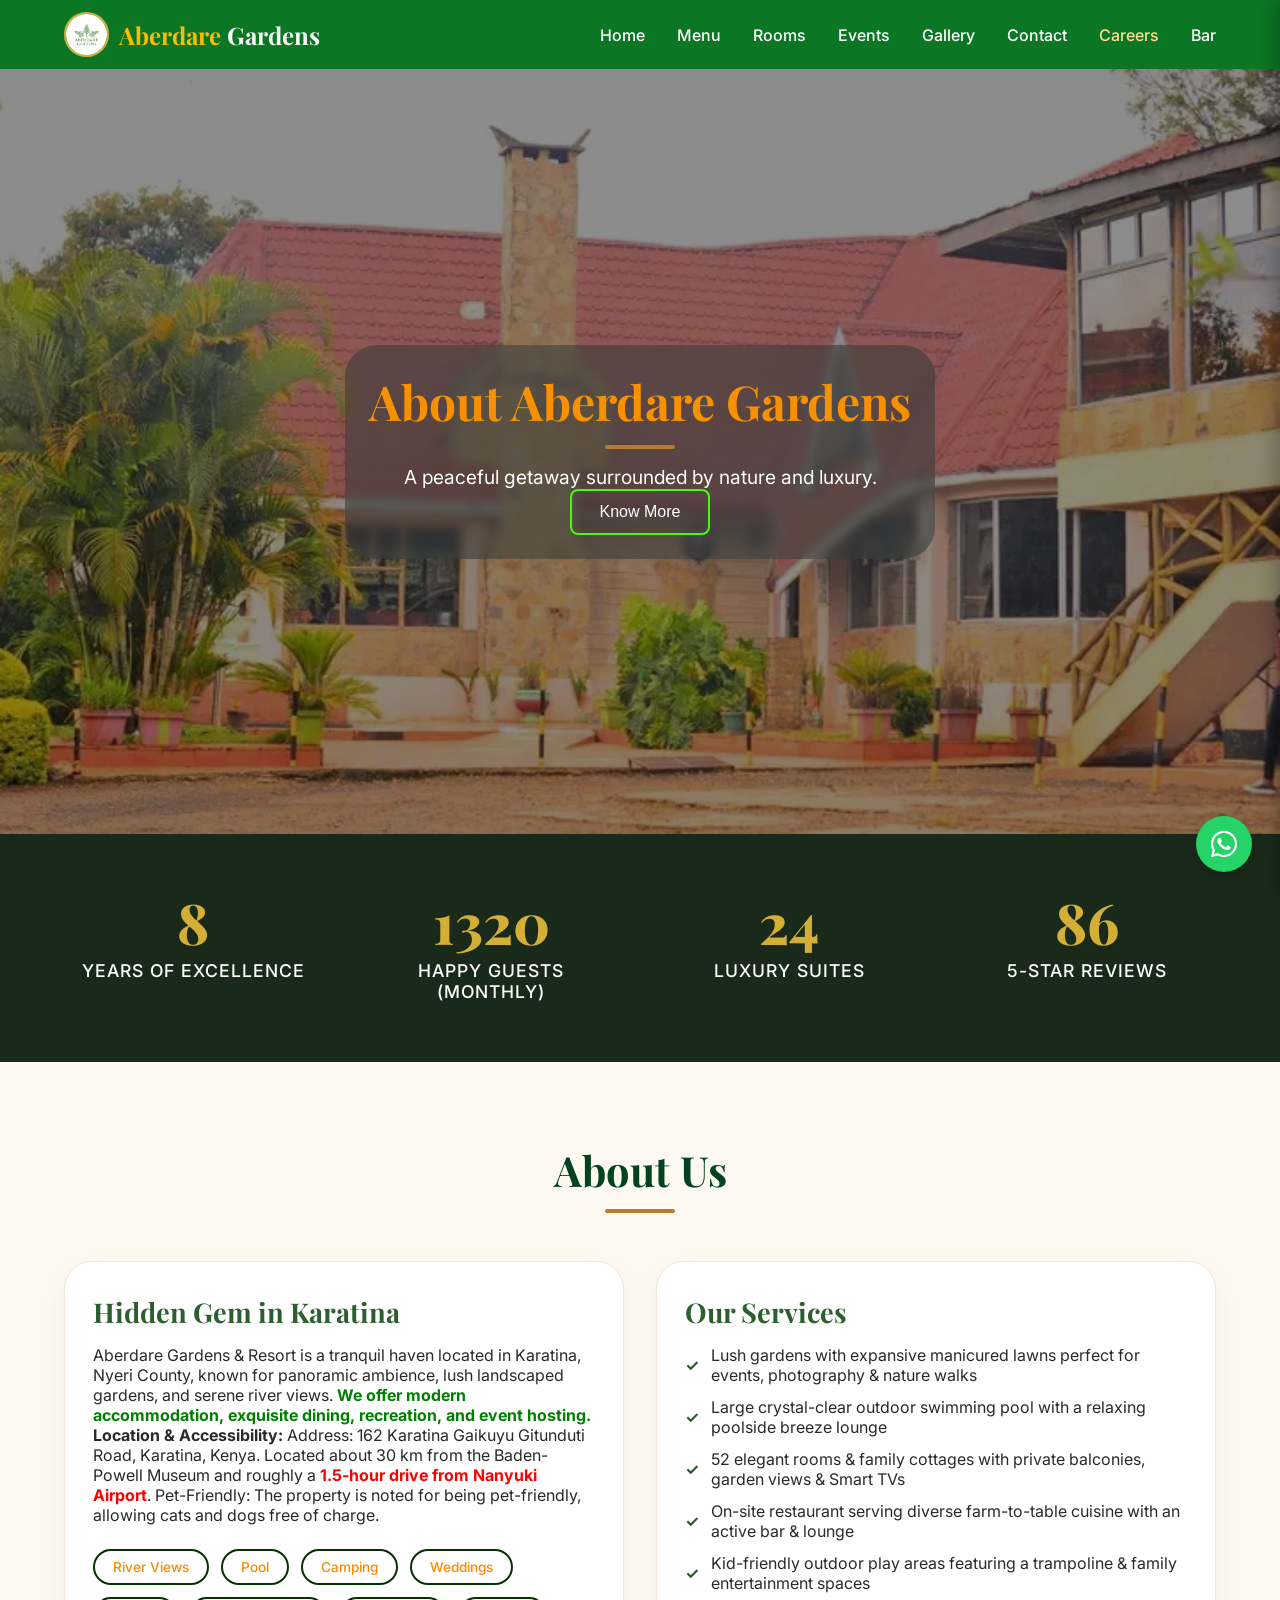
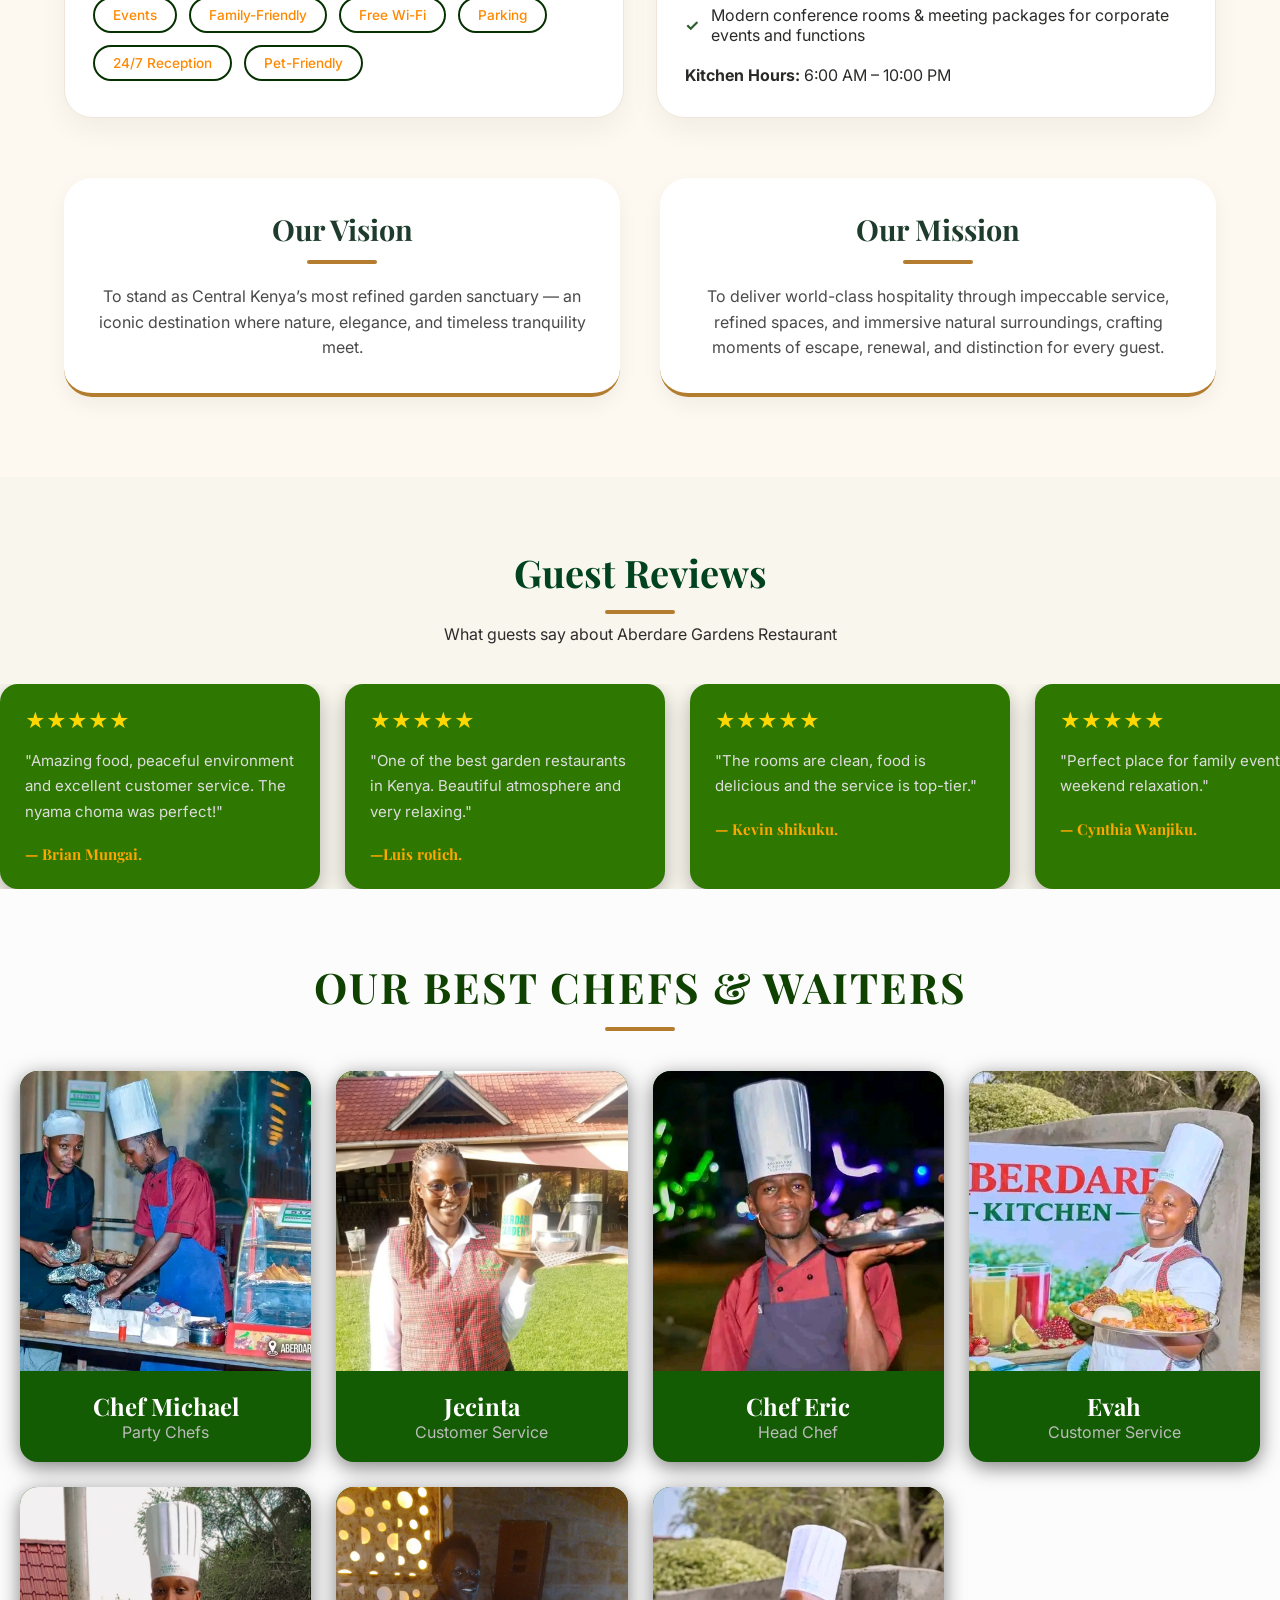
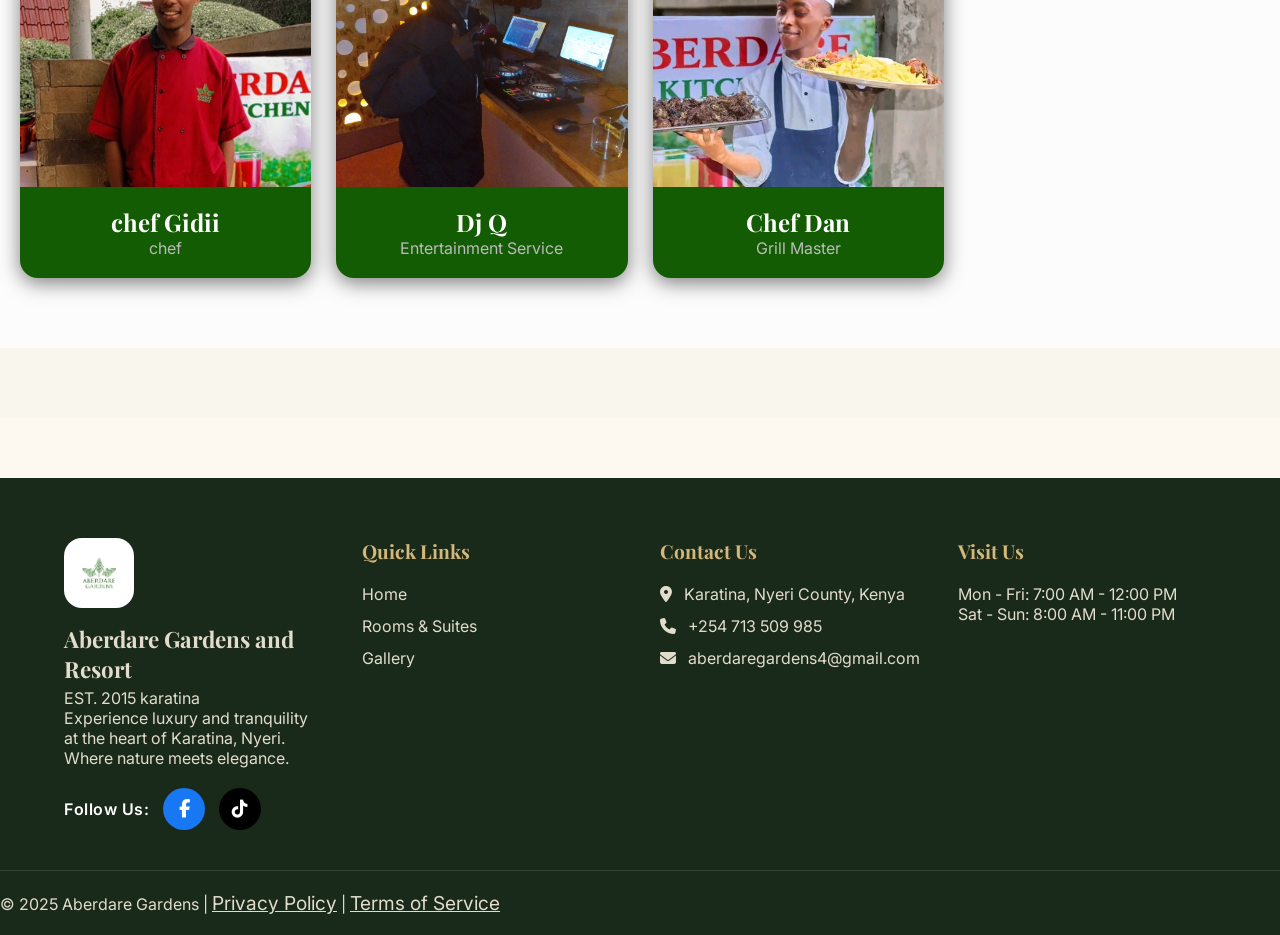
==== index.html @ 6f6e78e9 "first commit" ====
<!DOCTYPE html>
<html lang="en">
<head>
  <meta charset="UTF-8">
  <meta name="viewport" content="width=device-width, initial-scale=1.0, viewport-fit=cover, user-scalable=yes">
  <title>Aberdare Gardens & Resort | Luxury Stay & Dining in Karatina</title>
  <link rel="icon" type="image/png" href="logo1.png">
  <link rel="stylesheet" href="https://cdnjs.cloudflare.com/ajax/libs/font-awesome/6.5.0/css/all.min.css">
  <link href="https://fonts.googleapis.com/css2?family=Inter:opsz,wght@14..32,300;14..32,400;14..32,500;14..32,600;14..32,700;14..32,800&family=Playfair+Display:wght@400;500;600;700&display=swap" rel="stylesheet">
  <style>
    /* ---------- RESET & BASE ---------- */
    * {
      margin: 0;
      padding: 0;
      box-sizing: border-box;
    }

    body {
      font-family: 'Inter', sans-serif;
      background: #FEF9F0;
      color: #2A2A28;
      scroll-behavior: smooth;
    }

    h1, h2, h3, h4, .logo-text, .slide-text h2, .vm-box h2 {
      font-family: 'Playfair Display', serif;
    }

    .container {
      max-width: 1200px;
      margin: 0 auto;
      padding: 0 24px;
    }

    /* ---------- PRELOADER ---------- */
    #preloader {
      position: fixed;
      top: 0;
      left: 0;
      width: 100%;
      height: 100%;
      background: #f8f8f8;
      z-index: 9999;
      display: flex;
      align-items: center;
      justify-content: center;
      transition: opacity 0.5s ease;
    }
    .preloader-content {
      text-align: center;
    }
    .loader-ring {
      width: 80px;
      height: 80px;
      margin: 0 auto 20px;
      border: 3px solid #E2DCCD;
      border-top: 3px solid #B47C2E;
      border-radius: 50%;
      animation: spin 0.4s linear infinite;
      display: flex;
      align-items: center;
      justify-content: center;
    }
    .preloader-logo img {
      width: 55px;
    }
    @keyframes spin {
      0% { transform: rotate(0deg); }
      100% { transform: rotate(360deg); }
    }
    .preloader-content p {
      font-family: 'Playfair Display';
      font-size: 1.2rem;
      color: #2C5F2D;
      letter-spacing: 1px;
    }

    /* ---------- NAVBAR ---------- */
    .navbar {
      background: rgba(2, 113, 28, 0.96);
      backdrop-filter: blur(10px);
      box-shadow: 0 4px 20px rgba(0,0,0,0.03);
      position: sticky;
      top: 0;
      z-index: 1000;
      padding: 12px 0;
    }
    .nav-container {
      display: flex;
      justify-content: space-between;
      align-items: center;
    }
   .brand{
    display: flex;
    align-items: center;
    gap: 10px;
    text-decoration: none;
    cursor: pointer;
}
    .brand img {
         width: 45px;
            height: 45px;
            border-radius: 50%;
            object-fit: cover;
            border: 2px solid #D4AF37;
            background: #f3e5c0;
       
    }
    .logo-text {
      font-size: 1.5rem;
      font-weight: 700;
      color: #ffbb00;
    }
    .logo-text span {
      color: #f9f9f9;
    }
    .nav-links {
      display: flex;
      gap: 32px;
      list-style: none;
    }
    .nav-links a {
      text-decoration: none;
      font-weight: 500;
      color: #ffffff;
      transition: 0.2s;
    }
    .nav-links a:hover {
      color: #e78803;
    }
    .mobile-menu-btn {
      display: none;
      background: none;
      border: none;
      font-size: 28px;
      cursor: pointer;
      color: #f8fbf9;
    }

    /* Mobile Sidebar */
    .mobile-sidebar {
          position: fixed;
            top: 0;
            right: -280px;
            width: 280px;
            height: 100%;
            background: #02801b;
            box-shadow: -2px 0 20px rgba(0,0,0,0.3);
            z-index: 1100;
            padding: 2rem 1.5rem;
            transition: right 0.25s cubic-bezier(0.2, 0.9, 0.4, 1.1);
            display: flex;
            flex-direction: column;
            gap: 1.2rem;
        
    }
    .mobile-sidebar.open {
      right: 0;
    }
    .close-sidebar {
        align-self: flex-end;
            background: #c9302c;
            border: none;
            border-radius: 30px;
            height: 34px;
            width: 34px;
            font-size: 20px;
            cursor: pointer;
            color: white;
            display: flex;
            align-items: center;
            justify-content: center;
         }
          .mobile-sidebar a {
            color: white;
            text-decoration: none;
            font-size: 1.2rem;
            padding: 0.5rem 0;
            border-bottom: 1px solid rgba(255,255,255,0.2);
          }
    .sidebar-overlay {
      position: fixed;
      top: 0;
      left: 0;
      width: 100%;
      height: 100%;
      background: rgba(0,0,0,0.4);
      z-index: 1050;
      visibility: hidden;
      opacity: 0;
      transition: 0.2s;
    }
    .sidebar-overlay.active {
      visibility: visible;
      opacity: 1;
    }

    /* ---------- SLIDER SECTION ---------- */
    .about-slider {
      position: relative;
      height: 85vh;
      min-height: 500px;
      overflow: hidden;
    }
    .slide {
      position: absolute;
      top: 0;
      left: 0;
      width: 100%;
      height: 100%;
      background-size: cover;
      background-position: center;
      opacity: 0;
      transition: opacity 1s ease;
      display: flex;
      align-items: center;
      justify-content: center;
    }
    .slide.active {
      opacity: 1;
      z-index: 1;
    }
    .overlay {
      position: absolute;
      top: 0;
      left: 0;
      width: 100%;
      height: 100%;
      background: rgba(0,0,0,0.45);
    }
    .slide-text {
      position: relative;
      z-index: 2;
      text-align: center;
      color: white;
      max-width: 700px;
      padding: 24px;
      background: rgba(56, 61, 59, 0.55);
      backdrop-filter: blur(5px);
      border-radius: 32px;
    }
    .slide-text h2 {
      font-size: 3rem;
      margin-bottom: 16px;
      color: #f89101;
    }
    .slide-text p {
      font-size: 1.2rem;
    }

    /* ---------- STATS SECTION (NEW) ---------- */
    .stats-section {
      padding: 60px 0;
      background: #1A2A1A;
      color: white;
      text-align: center;
    }
    .stats-grid {
      display: flex;
      justify-content: space-around;
      flex-wrap: wrap;
      gap: 40px;
    }
    .stat-item {
      flex: 1;
      min-width: 150px;
    }
    .stat-number {
      font-size: 3.5rem;
      font-weight: 800;
      font-family: 'Playfair Display', serif;
      color: #D4AF37;
      line-height: 1;
    }
    .stat-label {
      font-size: 1.1rem;
      text-transform: uppercase;
      letter-spacing: 1px;
      margin-top: 10px;
      font-weight: 500;
    }

    /* ---------- ABOUT SECTION ---------- */
    #about {
      padding: 80px 0 40px;
    }
    h2 {
      font-size: 2.6rem;
      text-align: center;
      color: #00431e;
      margin-bottom: 48px;
      position: relative;
    }
    h2:after {
      content: '';
      display: block;
      width: 70px;
      height: 4px;
      background: #B47C2E;
      margin: 12px auto 0;
      border-radius: 4px;
    }
    .about-grid {
      display: grid;
      grid-template-columns: repeat(auto-fit, minmax(320px, 1fr));
      gap: 32px;
    }
    .info-card {
      background: white;
      border-radius: 28px;
      padding: 32px 28px;
      box-shadow: 0 12px 28px rgba(0,0,0,0.05);
      transition: transform 0.25s;
      border: 1px solid #F0E5D8;
    }
    .info-card:hover {
      transform: translateY(-5px);
    }
    .info-card h3 {
      font-size: 1.7rem;
      color: #2C5F2D;
    }
    .services-list {
      display: flex;
      flex-wrap: wrap;
      gap: 12px;
      margin-top: 24px;
    }
    .service-tag {
    background: transparent;
    padding: 8px 18px;
    border-radius: 40px;
    font-size: 0.85rem;
    font-weight: 500;
    color: #ff8800;
    border: 2px solid #063202;
    backdrop-filter: blur(4px);
    transition: 0.3s ease;
    cursor: pointer;
}
.service-tag:hover {
    background: #fff;
    color: #000;
    transform: scale(1.05);
}
    .info-card ul li {
      margin-bottom: 12px;
      display: flex;
      align-items: center;
      gap: 12px;
    }
    .info-card ul li:before {
      content: "✓";
      color: #2C5F2D;
      font-weight: bold;
    }

    /* Vision & Mission */
    .vision-mission {
      margin: 60px 0 40px;
    }
    .vision-mission .container {
      display: flex;
      flex-wrap: wrap;
      gap: 40px;
      justify-content: center;
    }
    .vm-box {
      flex: 1;
      min-width: 260px;
      background: #FFFFFF;
      border-radius: 28px;
      padding: 32px 28px;
      text-align: center;
      box-shadow: 0 8px 20px rgba(0,0,0,0.05);
      transition: 0.2s;
      border-bottom: 4px solid #B47C2E;
    }
    .vm-box h2 {
      font-size: 1.8rem;
      margin-bottom: 20px;
      color: #1E3C2C;
    }
    .vm-box p {
      line-height: 1.6;
      color: #4A4A4A;
    }

    /* WhatsApp Float */
    .whatsapp-float {
      position: fixed;
      bottom: 28px;
      right: 28px;
      background: #25D366;
      color: white;
      width: 56px;
      height: 56px;
      border-radius: 50%;
      display: flex;
      align-items: center;
      justify-content: center;
      font-size: 30px;
      cursor: pointer;
      box-shadow: 0 6px 14px rgba(0,0,0,0.2);
      z-index: 999;
      transition: 0.2s;
    }
    .whatsapp-float:hover {
      transform: scale(1.05);
      background: #20b85f;
    }
    .toast-msg {
      position: fixed;
      bottom: 100px;
      left: 50%;
      transform: translateX(-50%);
      background: #1E3C2C;
      color: white;
      padding: 12px 28px;
      border-radius: 60px;
      font-weight: 500;
      opacity: 0;
      transition: 0.2s;
      z-index: 2100;
      pointer-events: none;
    }

    /* Footer */
    footer {
      background: #1A2A1A;
      color: #E2DCCD;
      margin-top: 60px;
    }
    .footer-area {
      padding: 60px 0 40px;
    }
    .footer-container {
      max-width: 1200px;
      margin: 0 auto;
      padding: 0 24px;
    }
    .footer-grid {
      display: grid;
      grid-template-columns: repeat(auto-fit, minmax(240px, 1fr));
      gap: 40px;
    }
    .footer-logo img {
      width: 70px;
      background: white;
      border-radius: 18px;
      padding: 6px;
    }
    .footer-brand h3 {
      font-family: 'Playfair Display';
      font-size: 1.4rem;
      margin: 12px 0 4px;
    }
    .footer-tittle h4 {
      font-size: 1.2rem;
      margin-bottom: 20px;
      color: #D4B87A;
    }
    .footer-tittle ul {
      list-style: none;
    }
    .footer-tittle li {
      margin-bottom: 12px;
    }
    .footer-tittle a {
      color: #E2DCCD;
      text-decoration: none;
      transition: 0.2s;
    }
    .footer-tittle a:hover {
      color: #B47C2E;
    }
    .contact-info li {
      display: flex;
      gap: 12px;
      align-items: center;
    }
    .footer-bottom {
      border-top: 1px solid rgba(255,255,255,0.1);
      padding: 20px 0;
    }
    .footer-bottom-content {
      max-width: 1200px;
      margin: 0 auto;
      padding: 0 24px;
      display: flex;
      flex-wrap: wrap;
      justify-content: space-between;
      align-items: center;
      gap: 16px;
    }
    .footer-social {
      display: flex;
      gap: 20px;
      align-items: center;
    }
    .footer-social a {
      color: #E2DCCD;
      font-size: 1.2rem;
      transition: 0.2s;
    }
    .footer-social a:hover {
      color: #B47C2E;
    }

    /* scroll reveal */
    .scroll-reveal {
      opacity: 0;
      transform: translateY(30px);
      transition: 0.7s ease;
    }
    .scroll-reveal.revealed {
      opacity: 1;
      transform: translateY(0);
    }

    /* Parallax Effect (NEW) */
    .parallax-bg {
      background-attachment: fixed;
      background-position: center;
      background-repeat: no-repeat;
      background-size: cover;
    }

    @media (max-width: 850px) {
      .nav-links {
        display: none;
      }
      .mobile-menu-btn {
        display: block;
      }
      .slide-text h2 {
        font-size: 2rem;
      }
      h2 {
        font-size: 2rem;
      }
      .stat-number {
        font-size: 2.5rem;
      }
    }
    .transparent-btn{
    background: transparent;
    border: 2px solid rgb(64, 255, 0);
    color: white;
    padding: 12px 28px;
    border-radius: 8px;
    cursor: pointer;
    font-size: 16px;
    transition: 0.3s ease;
}

.transparent-btn:hover{
    background: rgb(200, 154, 105);
    color: black;
}
/* SOCIAL FOLLOW SECTION */
.social-follow{
    display:flex;
    align-items:center;
    gap:14px;
    margin-top:20px;
    flex-wrap:wrap;
}

.follow-text{
    font-size:16px;
    font-weight:600;
    color:#fff;
    letter-spacing:0.5px;
}

.social-icon{
    width:42px;
    height:42px;
    display:flex;
    align-items:center;
    justify-content:center;
    border-radius:50%;
    text-decoration:none;
    font-size:18px;
    transition:0.3s ease;
    color:#fff;
}

/* FACEBOOK */
.social-icon.facebook{
    background:#1877f2;
}

/* TIKTOK */
.social-icon.tiktok{
    background:#000;
}

/* HOVER EFFECT */
.social-icon:hover{
    transform:translateY(-4px) scale(1.08);
    box-shadow:0 8px 18px rgba(0,0,0,0.25);
}
/* =========================
   REVIEWS SECTION
========================= */

.reviews-section{
    width:100%;
    padding:70px 0;
    background:#f9f6ed;
    overflow:hidden;
}

.reviews-header{
    text-align:center;
    margin-bottom:40px;
    color:#fff;
}

.reviews-header h2{
    font-size:38px;
    margin-bottom:10px;
}

.reviews-header p{
    color:#2d2c2c;
    font-size:16px;
}

.reviews-marquee{
    width:100%;
    overflow:hidden;
    position:relative;
}

.reviews-track{
    display:flex;
    gap:25px;
    width:max-content;
    animation:scrollReviews 35s linear infinite;
}

.review-card{
    min-width:320px;
    max-width:320px;
    background:#2e7802;
    padding:25px;
    border-radius:18px;
    box-shadow:0 8px 20px rgba(0,0,0,0.3);
    color:#fff;
    transition:0.3s ease;
}

.review-card:hover{
    transform:translateY(-8px);
}

.stars{
    color:gold;
    font-size:20px;
    margin-bottom:15px;
}

.review-card p{
    font-size:15px;
    line-height:1.7;
    color:#ddd;
    margin-bottom:20px;
}

.review-card h4{
    font-size:15px;
    color:#ffa600;
}

/* AUTO SCROLL ANIMATION */
@keyframes scrollReviews{
    0%{
        transform:translateX(0);
    }

    100%{
        transform:translateX(-50%);
    }
}

/* MOBILE */
@media(max-width:768px){

    .review-card{
        min-width:260px;
        max-width:260px;
    }

    .reviews-header h2{
        font-size:28px;
    }

}
/* TEAM SECTION */
.team-section{
  padding:70px 20px;
  background:#fcfcfc;
  text-align:center;
  color:rgb(35, 117, 2);
}

.team-section h2{
  font-size:42px;
  margin-bottom:40px;
  color:#0f4200;
  text-transform:uppercase;
  letter-spacing:2px;
}

.team-container{
  display:grid;
  grid-template-columns:repeat(auto-fit, minmax(230px,1fr));
  gap:25px;
}

.team-card{
  background:#135c03;
  border-radius:18px;
  overflow:hidden;
  transition:0.4s ease;
  box-shadow:0 5px 20px rgba(0,0,0,0.5);
}

.team-card:hover{
  transform:translateY(-10px) scale(1.03);
}

.team-card img{
  width:100%;
  height:300px;
  object-fit:cover;
}

.team-card h3{
  margin-top:15px;
  font-size:24px;
  color:#fff;
}

.team-card p{
  color:#bbb;
  margin-bottom:20px;
  font-size:16px;
}
  </style>
</head>

<body>

<nav class="navbar">
  <div class="container nav-container">
    <a href="index.html" class="brand">
    <img src="logo1.png" alt="Aberdare Gardens Logo">
    <div class="logo-text">
        Aberdare <span>Gardens</span>
    </div>
</a>
    <ul class="nav-links">
      <li><a href="index.html">Home</a></li>
      <li><a href="menu.html">Menu</a></li>
      <li><a href="rooms.html">Rooms</a></li>
      <li><a href="events.html">Events</a></li>
      <li><a href="gallery.html">Gallery</a></li>
      <li><a href="contact.html">Contact</a></li>
                  <li><a href="careers.html" style="color:#ffdd99;">Careers</a></li>

      <li><a href="bar.html">Bar</a></li>
    </ul>
    <button class="mobile-menu-btn" id="mobileMenuBtn">☰</button>
  </div>
</nav>

<div class="mobile-sidebar" id="mobileSidebar">
  <button class="close-sidebar" id="closeSidebarBtn">✕</button>
  <div class="brand">
    <img src="logo1.png" alt="Logo">
    <div class="logo-text">Aberdare <span>Gardens</span></div>
  </div>
  <a href="index.html">Home</a><a href="menu.html">Menu</a><a href="rooms.html">Rooms</a><a href="events.html">Events</a>
    <a href="gallery.html">Gallery</a><a href="contact.html">Contact</a><a href="careers.html">Careers</a><a href="bar.html">Bar</a>
   
  <div class="footer-social">
    <a href="https://www.facebook.com/karatinagardens"><i class="fab fa-facebook-f"></i></a>
    <a href="https://www.tiktok.com/@aberdaregardens?_r=1&_t=ZS-961Q5aNZFJP"><i class="fab fa-tiktok"></i></a>
   
  </div>
</div>
<div class="sidebar-overlay" id="sidebarOverlay"></div>

<section class="about-slider">

  <div class="slide active" style="background-image: url('images/WhatsApp Image 2026-05-23 at 15.36.11.jpeg');">
    <div class="overlay"></div>

    <div class="slide-text">
      <h2>About Aberdare Gardens</h2>
      <p>A peaceful getaway surrounded by nature and luxury.</p>

      <a href="#about">
        <button class="transparent-btn">Know More</button>
      </a>
    </div>
  </div>

  <div class="slide" style="background-image: url('images/WhatsApp Image 2026-05-10 at 13.08.11 (1).jpeg');">
    <div class="overlay"></div>

    <div class="slide-text">
      <h2>Luxury Rooms</h2>
      <p>Comfortable suites designed for relaxation.</p>

      <a href="rooms.html">
        <button class="transparent-btn">Book Now</button>
      </a>
    </div>
  </div>

  <div class="slide" style="background-image: url('images/WhatsApp Image 2026-05-23 at 15.42.52.jpeg');">
    <div class="overlay"></div>

    <div class="slide-text">
      <h2>Events / Lessons</h2>
      <p>Host your special occasions in our elegant venues including swimming lessons.</p>

      <a href="events.html">
        <button class="transparent-btn">Learn More</button>
      </a>
    </div>
  </div>

</section>

<section class="stats-section">
  <div class="container">
    <div class="stats-grid">
      <div class="stat-item">
        <div class="stat-number" data-target="8">0</div>
        <div class="stat-label">Years of Excellence</div>
      </div>
      <div class="stat-item">
        <div class="stat-number" data-target="1500">0</div>
        <div class="stat-label">Happy Guests (Monthly)</div>
      </div>
      <div class="stat-item">
        <div class="stat-number" data-target="24">0</div>
        <div class="stat-label">Luxury Suites</div>
      </div>
      <div class="stat-item">
        <div class="stat-number" data-target="100">0</div>
        <div class="stat-label">5-Star Reviews</div>
      </div>
    </div>
  </div>
</section>

<section id="about">
  <div class="container">
    <h2>About Us</h2>
    <div class="about-grid">
      <div class="info-card scroll-reveal">
        <h3>Hidden Gem in Karatina</h3>
        <p style="margin-top: 15px;">Aberdare Gardens & Resort is a tranquil haven located in Karatina, Nyeri County, known for panoramic ambience, lush landscaped gardens, and serene river views. <strong style="color: green;">We offer modern accommodation, exquisite dining, recreation, and event hosting.</strong></p>
        <p><strong>Location & Accessibility:</strong> Address: 162 Karatina Gaikuyu Gitunduti Road, Karatina, Kenya. Located about 30 km from the Baden-Powell Museum and roughly a <strong style="color: red;">1.5-hour drive from Nanyuki Airport</strong>. Pet-Friendly: The property is noted for being pet-friendly, allowing cats and dogs free of charge.</p>
        <div class="services-list">
          <span class="service-tag">River Views</span>
          <span class="service-tag">Pool</span>
          <span class="service-tag">Camping</span>
          <span class="service-tag">Weddings</span>
          <span class="service-tag">Events</span>
          <span class="service-tag">Family-Friendly</span>
          <span class="service-tag">Free Wi-Fi</span>
          <span class="service-tag">Parking</span>
          <span class="service-tag">24/7 Reception</span>
          <span class="service-tag">Pet-Friendly</span>
        </div>
      </div>
      <div class="info-card scroll-reveal">
        <h3>Our Services</h3>
        <ul style="margin-top: 15px; list-style: none; padding-left: 0;">
          <li>Lush gardens with expansive manicured lawns perfect for events, photography & nature walks</li>

<li>Large crystal-clear outdoor swimming pool with a relaxing poolside breeze lounge</li>

<li>52 elegant rooms & family cottages with private balconies, garden views & Smart TVs</li>

<li>On-site restaurant serving diverse farm-to-table cuisine with an active bar & lounge</li>

<li>Kid-friendly outdoor play areas featuring a trampoline & family entertainment spaces</li>

<li>Modern conference rooms & meeting packages for corporate events and functions</li>
        </ul>
        <p style="margin-top: 20px;"><strong>Kitchen Hours:</strong> 6:00 AM – 10:00 PM</p>
      </div>
    </div>
  </div>
  <div class="vision-mission">
    <div class="container">
      <div class="vm-box scroll-reveal">
        <h2>Our Vision</h2>
        <p>To stand as Central Kenya’s most refined garden sanctuary — an iconic destination where nature, elegance, and timeless tranquility meet.</p>
      </div>
      <div class="vm-box scroll-reveal">
        <h2>Our Mission</h2>
        <p>
To deliver world-class hospitality through impeccable service, refined spaces, and immersive natural surroundings, crafting moments of escape, renewal, and distinction for every guest.</p>
      </div>
    </div>
  </div>
</section>



<section class="reviews-section">

    <div class="reviews-header">
        <h2>Guest Reviews</h2>
        <p>What guests say about Aberdare Gardens Restaurant</p>
    </div>

    <div class="reviews-marquee">

        <div class="reviews-track">

            <div class="review-card">
                <div class="stars">★★★★★</div>
                <p>
                    "Amazing food, peaceful environment and excellent customer service.
                    The nyama choma was perfect!"
                </p>
                <h4>— Brian Mungai.</h4>
            </div>

            <div class="review-card">
                <div class="stars">★★★★★</div>
                <p>
                    "One of the best garden restaurants in Kenya.
                    Beautiful atmosphere and very relaxing."
                </p>
                <h4>—Luis rotich.</h4>
            </div>

            <div class="review-card">
                <div class="stars">★★★★★</div>
                <p>
                    "The rooms are clean, food is delicious and the service is top-tier."
                </p>
                <h4>— Kevin shikuku.</h4>
            </div>

            <div class="review-card">
                <div class="stars">★★★★★</div>
                <p>
                    "Perfect place for family events and weekend relaxation."
                </p>
                <h4>— Cynthia Wanjiku.</h4>
            </div>

           
            <div class="review-card">
                <div class="stars">★★★★★</div>
                <p>
                    "Loved the cocktails and the outdoor sitting area. Highly recommend."
                </p>
                <h4>— James Thuku.</h4>
            </div>


            <div class="review-card">
                <div class="stars">★★★★★</div>
                <p>
                    "Amazing food, peaceful environment and excellent customer service."
                </p>
                <h4>— Brian Maina.</h4>
            </div>

            <div class="review-card">
                <div class="stars">★★★★★</div>
                <p>
                    "One of the best garden restaurants in Kenya."
                </p>
                <h4>— Dennis Mungai.</h4>
            </div>

        </div>

    </div>

<section class="team-section">
  <h2>Our Best Chefs & Waiters</h2>

  <div class="team-container">

    <div class="team-card">
      <img src="image/WhatsApp Image 2026-05-11 at 12.47.26.jpeg" alt="Chef">
      <h3>Chef Michael</h3>
      <p>Party Chefs</p>
    </div>
    <div class="team-card">
      <img src="images/WhatsApp Image 2026-05-23 at 16.00.46.jpeg" alt="Waiter">
      <h3>Jecinta</h3>
      <p>Customer Service</p>
    </div>

    <div class="team-card">
      <img src="image/WhatsApp Image 2026-05-11 at 12.47.27 (1).jpeg" alt="Chef">
      <h3>Chef Eric</h3>
      <p>Head Chef</p>
    </div>

    
    <div class="team-card">
      <img src="image/WhatsApp Image 2026-05-11 at 12.47.29 (1).jpeg" alt="Waiter">
      <h3>Evah</h3>
      <p>Customer Service</p>
    </div>
    
    <div class="team-card">
      <img src="ex/WhatsApp Image 2026-05-23 at 16.13.24.jpeg" alt="Waiter">
      <h3>chef Gidii</h3>
      <p>chef</p>
    </div>
    
    <div class="team-card">
      <img src="ex/WhatsApp Image 2026-05-23 at 16.14.45.jpeg" alt="Waiter">
      <h3>Dj Q</h3>
      <p>Entertainment Service</p>
    </div>

    <div class="team-card">
      <img src="image/WhatsApp Image 2026-05-11 at 12.47.29.jpeg" alt="Chef">
      <h3>Chef Dan</h3>
      <p>Grill Master</p>
    </div>
  </div>
</section> 

</section>
<div class="whatsapp-float" id="whatsappFloatBtn">
  <i class="fab fa-whatsapp"></i>
</div>
<div id="toastMsg" class="toast-msg">✓ Action completed</div>

<footer>
  <div class="footer-area">
    <div class="footer-container">
      <div class="footer-grid">
        <div class="single-footer-caption">
          <div class="footer-logo">
            <img src="logo1.png" alt="Logo">
          </div>
          <div class="footer-brand">
            <h3>Aberdare Gardens and Resort</h3>
            <p>EST. 2015 karatina</p>
          </div>
          <p>Experience luxury and tranquility at the heart of Karatina, Nyeri. Where nature meets elegance.</p>
        </div>
        <div class="footer-tittle">
          <h4>Quick Links</h4>
          <ul>
            <li><a href="index.html">Home</a></li>
            <li><a href="rooms.html">Rooms & Suites</a></li>
            <li><a href="gallery.html">Gallery</a></li>
          </ul>
        </div>
        <div class="footer-tittle">
          <h4>Contact Us</h4>
          <ul class="contact-info">
            <li><i class="fas fa-map-marker-alt"></i> <span>Karatina, Nyeri County, Kenya</span></li>
            <li><i class="fas fa-phone"></i> <span>+254 713 509 985</span></li>
            <li><i class="fas fa-envelope"></i> <span>aberdaregardens4@gmail.com</span></li>
          </ul>
        </div>
        <div class="footer-tittle">
          <h4>Visit Us</h4>
          <div class="opening-hours">
            <p><span class="day">Mon - Fri:</span> <span>7:00 AM - 12:00 PM</span></p>
            <p><span class="day">Sat - Sun:</span> <span>8:00 AM - 11:00 PM</span></p>
          </div>
        </div>
      </div>
<div class="social-follow">
    <span class="follow-text">Follow Us:</span>

    <a href="https://www.facebook.com/karatinagardens" target="_blank" class="social-icon facebook">
        <i class="fab fa-facebook-f"></i>
    </a>

    <a href="https://www.tiktok.com/@aberdaregardens?_r=1&_t=ZS-961Q5aNZFJP" target="_blank" class="social-icon tiktok">
        <i class="fab fa-tiktok"></i>
    </a>
</div>
    </div>
  </div>
  
  <div class="footer-bottom">
    <div class="footer-bottom-content"></div>
      <div class="footer-social">
       
     
      <div class="footer-copy-right">
        <p>&copy; 2025 Aberdare Gardens | <a href="#">Privacy Policy</a> | <a href="#">Terms of Service</a></p>
      </div>
    </div>
  </div>
</footer>

<script>
  // Helper functions
  function sendWhatsApp(url) { window.open(url, '_blank'); }
  function showToast(msg) { 
    const toast = document.getElementById("toastMsg"); 
    toast.innerText = msg; 
    toast.style.opacity = "1"; 
    setTimeout(() => toast.style.opacity = "0", 2800); 
  }

  // WhatsApp float
  document.getElementById("whatsappFloatBtn")?.addEventListener("click", () => {
    sendWhatsApp("https://wa.me/254713509985?text=Hello%20Aberdare%20Gardens%2C%20I'd%20like%20to%20inquire%20about%20accommodation%20or%20events.");
  });

  // Mobile sidebar
  const mobileSidebar = document.getElementById("mobileSidebar");
  const overlaySide = document.getElementById("sidebarOverlay");
  document.getElementById("mobileMenuBtn")?.addEventListener("click", () => {
    mobileSidebar.classList.add("open");
    overlaySide.classList.add("active");
  });
  document.getElementById("closeSidebarBtn")?.addEventListener("click", () => {
    mobileSidebar.classList.remove("open");
    overlaySide.classList.remove("active");
  });
  overlaySide?.addEventListener("click", () => {
    mobileSidebar.classList.remove("open");
    overlaySide.classList.remove("active");
  });

  // Slider auto
  let slides = document.querySelectorAll(".slide");
  let current = 0;
  function showNextSlide() {
    slides[current].classList.remove("active");
    current = (current + 1) % slides.length;
    slides[current].classList.add("active");
  }
  setInterval(showNextSlide, 4500);

  // Scroll reveal Intersection Observer
  const observer = new IntersectionObserver((entries) => {
    entries.forEach(entry => {
      if (entry.isIntersecting) {
        entry.target.classList.add('revealed');
        observer.unobserve(entry.target);
      }
    });
  }, { threshold: 0.1, rootMargin: '0px 0px -30px 0px' });
  document.querySelectorAll('.scroll-reveal').forEach(el => observer.observe(el));

 // Preloader - Faster Version
window.addEventListener("load", () => {
  const preloader = document.getElementById("preloader");

  preloader.style.transition = "opacity 0.2s ease";
  preloader.style.opacity = "0";

  setTimeout(() => {
    preloader.style.display = "none";
  }, 200);
});

// NEW: Counter Animation for Stats
function animateCounters() {
  const counters = document.querySelectorAll('.stat-number');
  counters.forEach(counter => {
    const updateCount = () => {
      const target = parseInt(counter.getAttribute('data-target'));
      const current = parseInt(counter.innerText);
      const increment = target / 50; // Adjust speed here
      if (current < target) {
        counter.innerText = Math.ceil(current + increment);
        setTimeout(updateCount, 20);
      } else {
        counter.innerText = target;
      }
    };
    updateCount();
  });
}

// Trigger counters when stats section is in view
const statsSection = document.querySelector('.stats-section');
const statsObserver = new IntersectionObserver((entries) => {
  entries.forEach(entry => {
    if (entry.isIntersecting) {
      animateCounters();
      statsObserver.unobserve(entry.target);
    }
  });
}, { threshold: 0.5 });
if (statsSection) statsObserver.observe(statsSection);
</script>

</body>
</html>
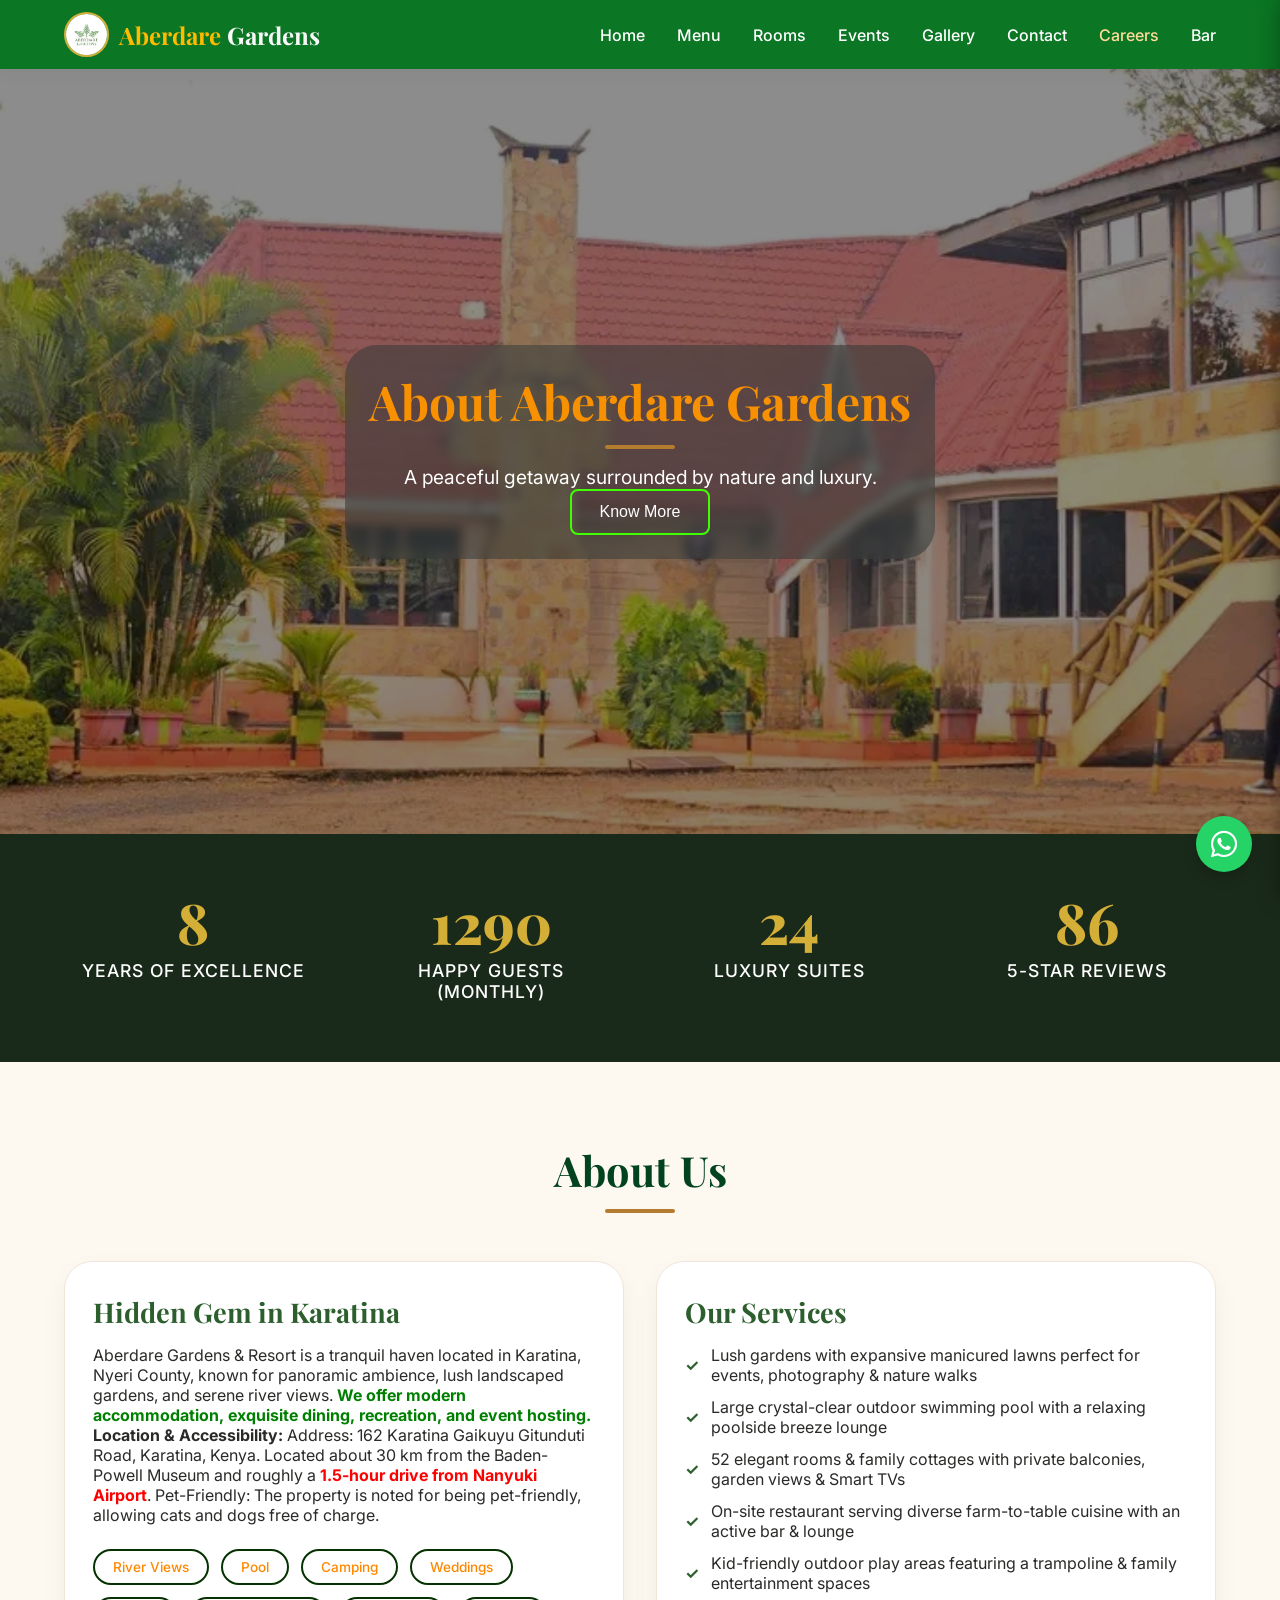
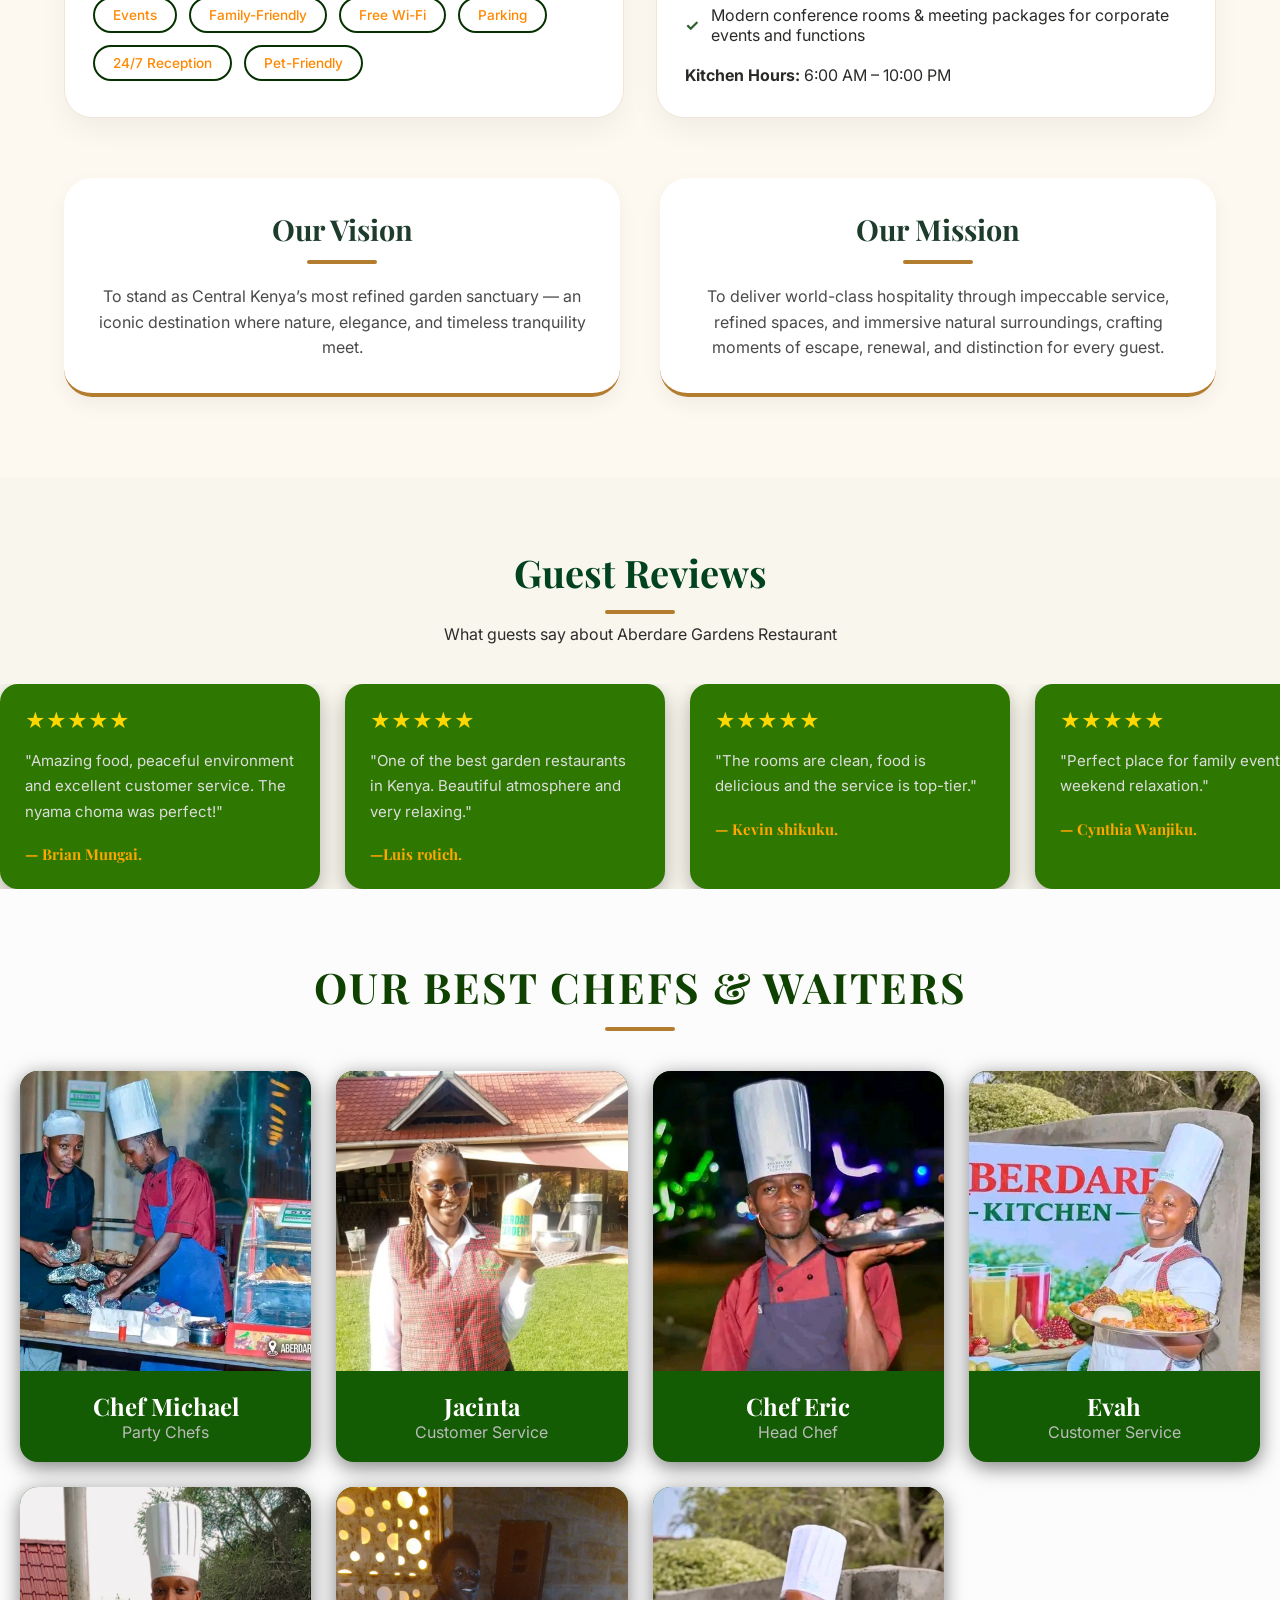
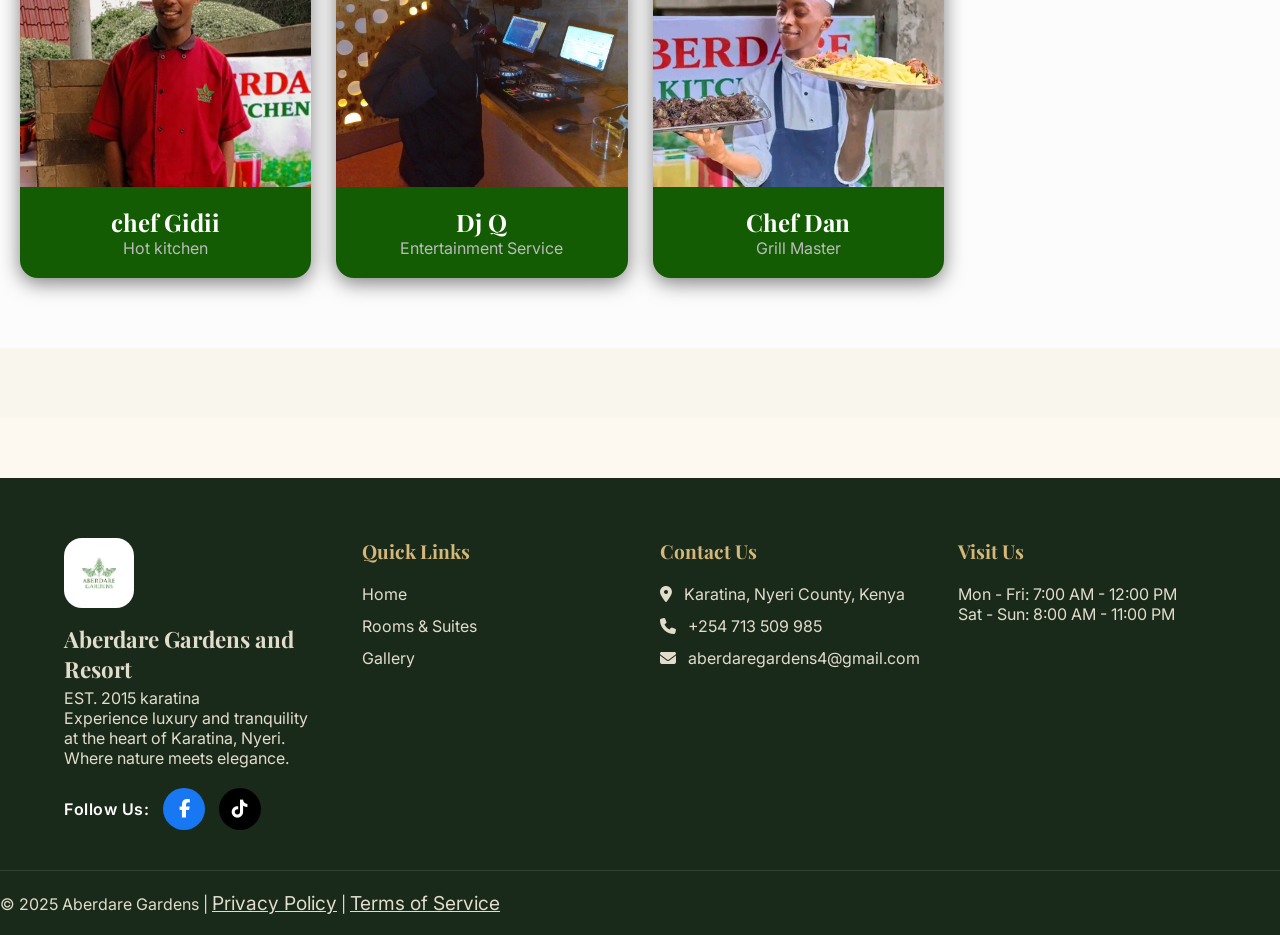
==== commit 84f609ac: "first commit" ====
--- a/index.html
+++ b/index.html
@@ -1005,7 +1005,7 @@
     </div>
     <div class="team-card">
       <img src="images/WhatsApp Image 2026-05-23 at 16.00.46.jpeg" alt="Waiter">
-      <h3>Jecinta</h3>
+      <h3>Jacinta</h3>
       <p>Customer Service</p>
     </div>
 
@@ -1025,7 +1025,7 @@
     <div class="team-card">
       <img src="ex/WhatsApp Image 2026-05-23 at 16.13.24.jpeg" alt="Waiter">
       <h3>chef Gidii</h3>
-      <p>chef</p>
+      <p>Hot kitchen</p>
     </div>
     
     <div class="team-card">
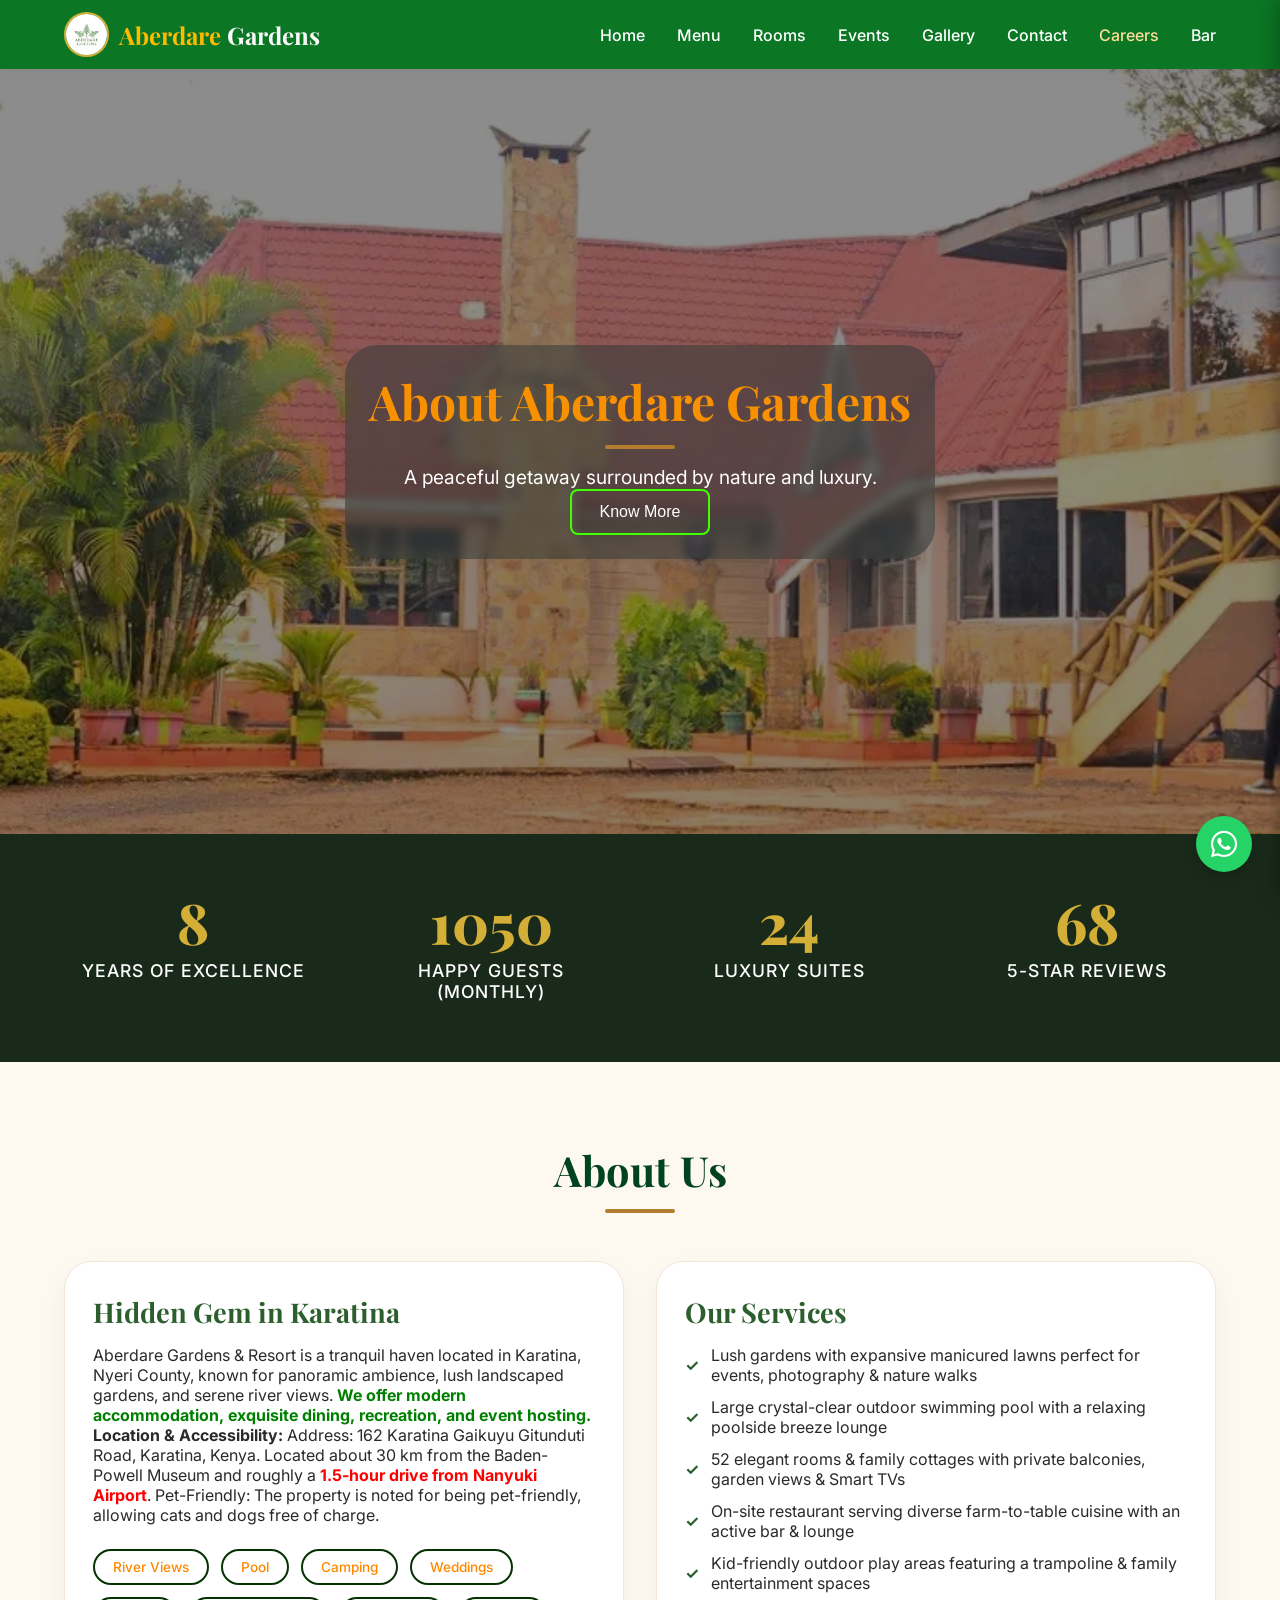
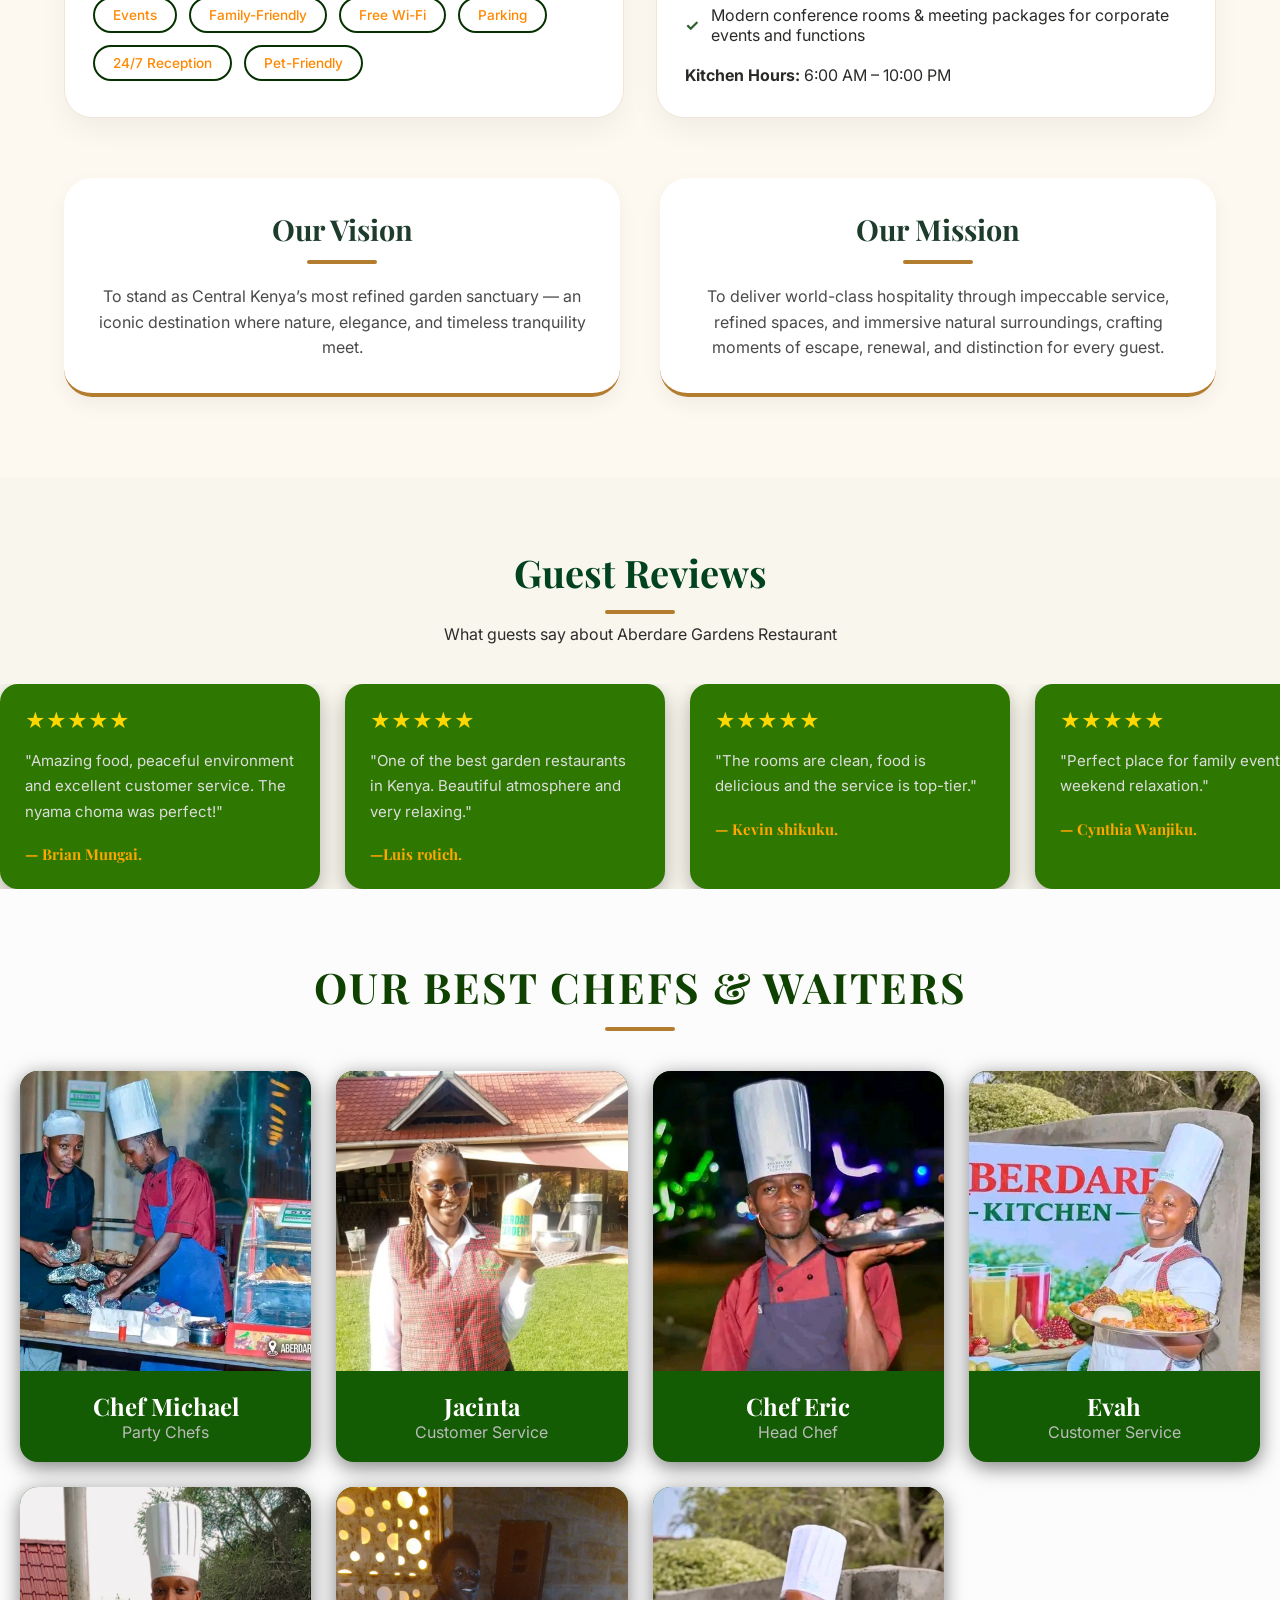
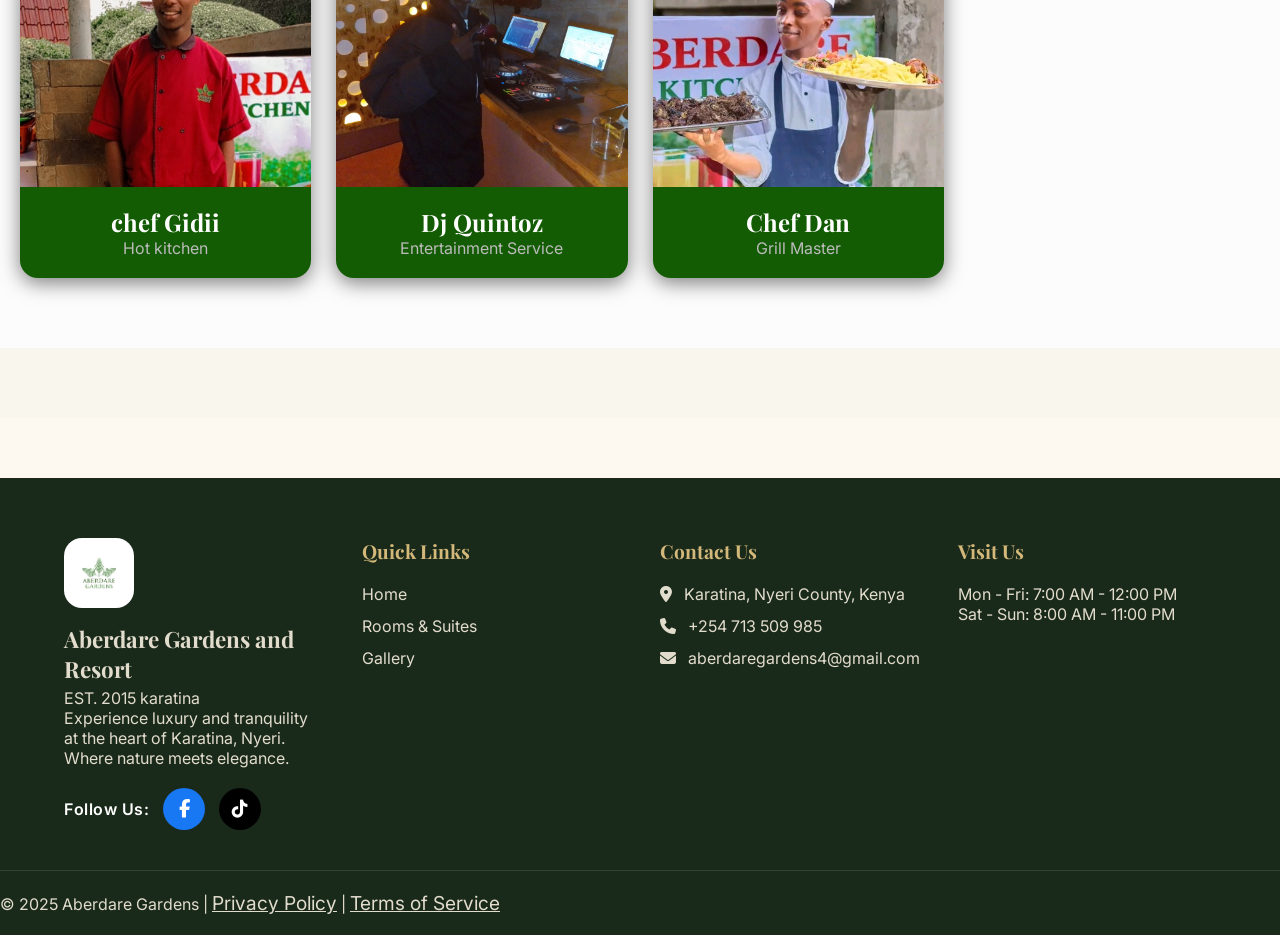
==== commit c830c023: "first commit" ====
--- a/index.html
+++ b/index.html
@@ -1030,7 +1030,7 @@
     
     <div class="team-card">
       <img src="ex/WhatsApp Image 2026-05-23 at 16.14.45.jpeg" alt="Waiter">
-      <h3>Dj Q</h3>
+      <h3>Dj Quintoz</h3>
       <p>Entertainment Service</p>
     </div>
 
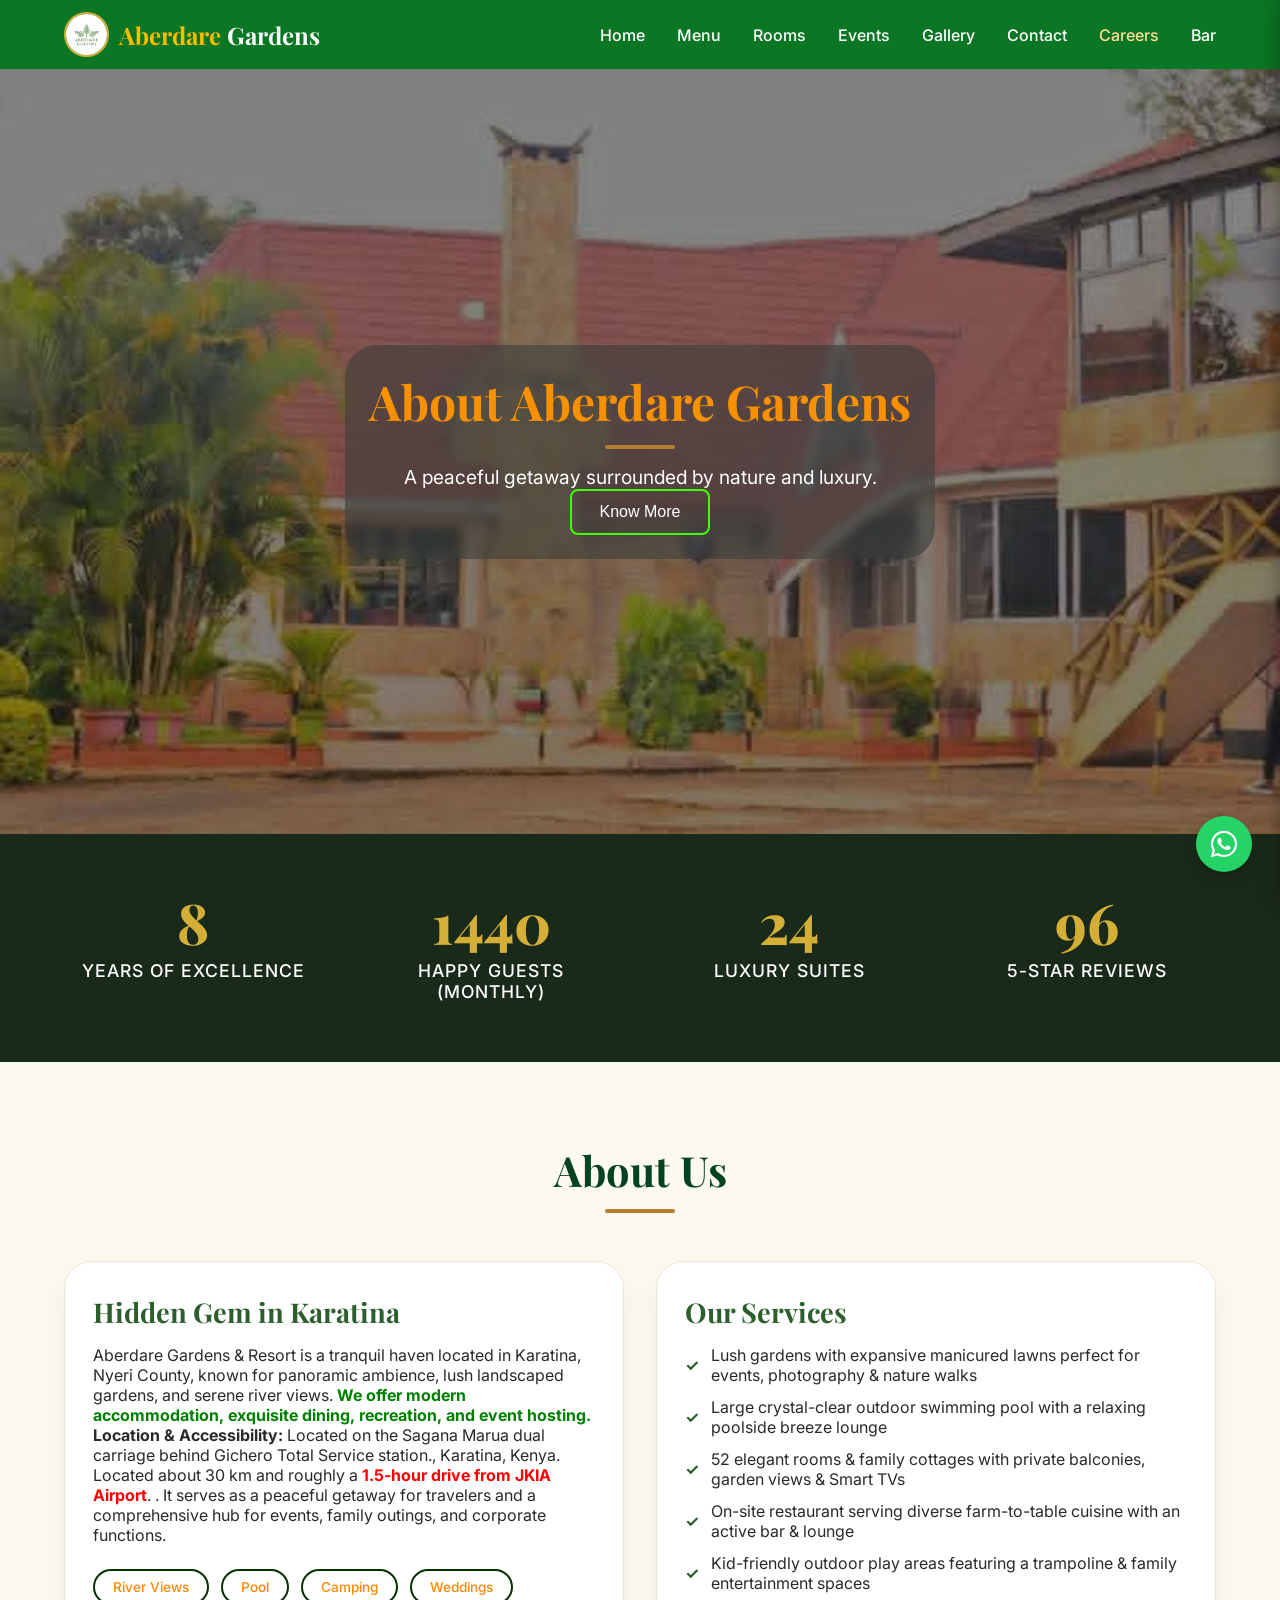
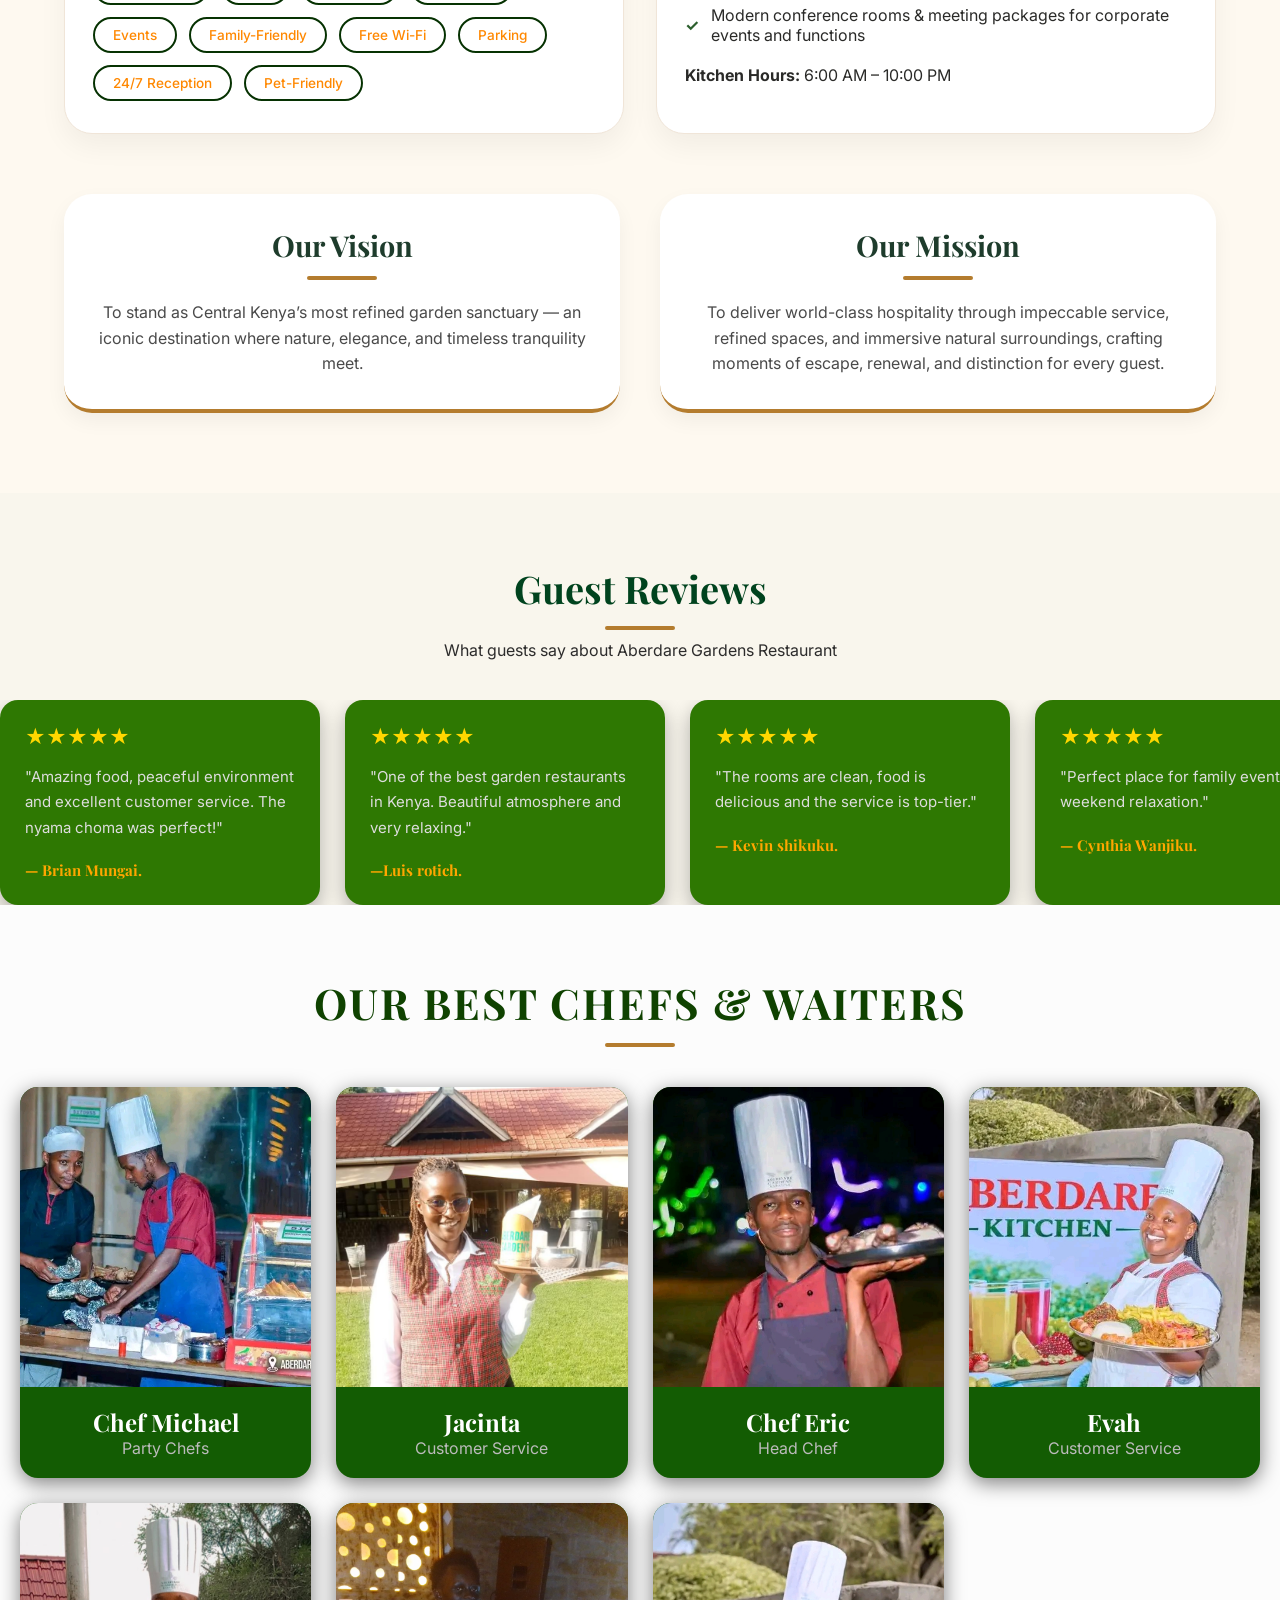
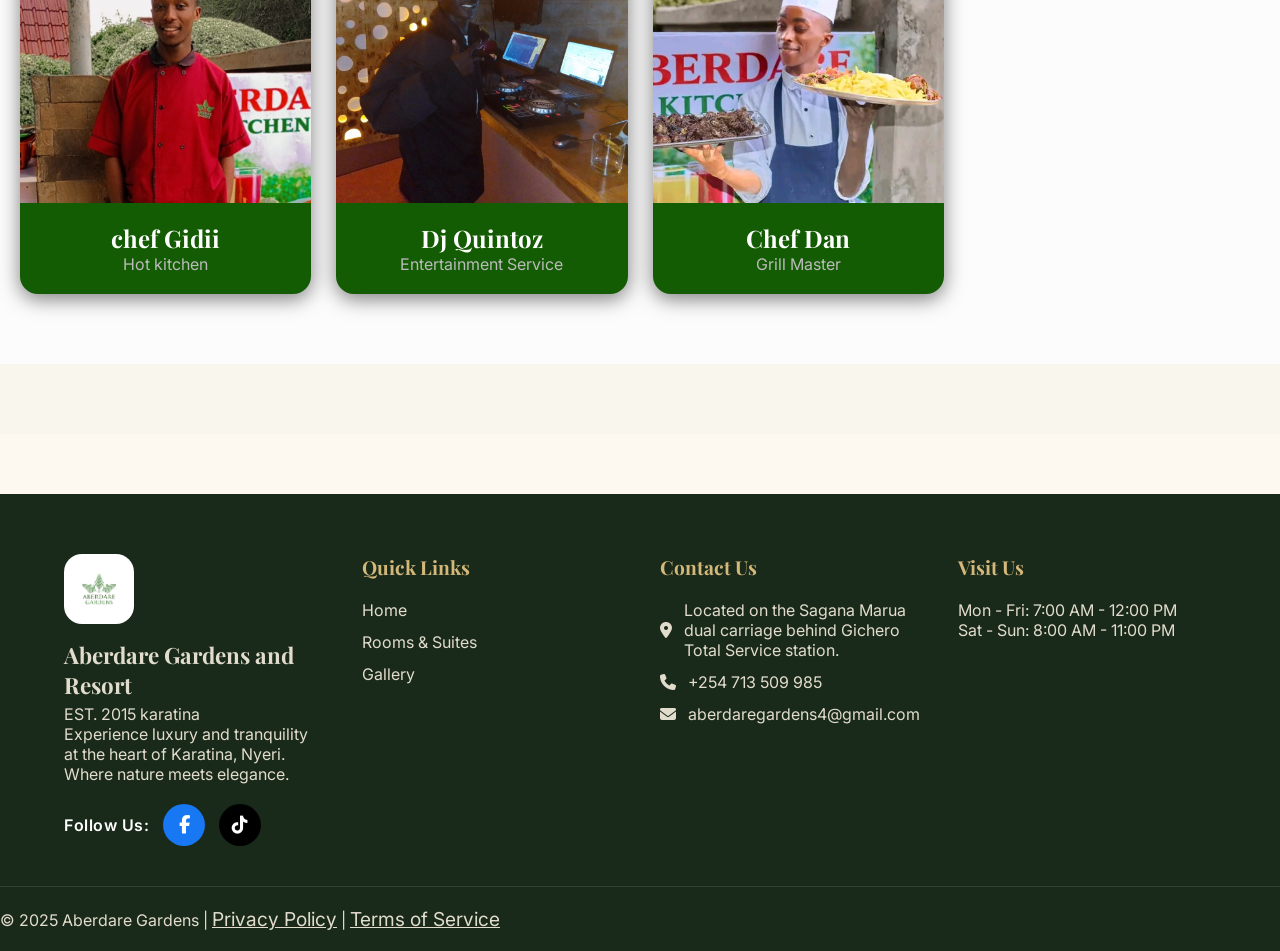
==== commit 41291a6b: "first commit" ====
--- a/index.html
+++ b/index.html
@@ -797,7 +797,7 @@
 
 <section class="about-slider">
 
-  <div class="slide active" style="background-image: url('images/WhatsApp Image 2026-05-23 at 15.36.11.jpeg');">
+  <div class="slide active" style="background-image: url('bar/d3f53fb9-d0e7-4450-9a7c-e2c3fd8a7e71.jpeg');">
     <div class="overlay"></div>
 
     <div class="slide-text">
@@ -868,7 +868,7 @@
       <div class="info-card scroll-reveal">
         <h3>Hidden Gem in Karatina</h3>
         <p style="margin-top: 15px;">Aberdare Gardens & Resort is a tranquil haven located in Karatina, Nyeri County, known for panoramic ambience, lush landscaped gardens, and serene river views. <strong style="color: green;">We offer modern accommodation, exquisite dining, recreation, and event hosting.</strong></p>
-        <p><strong>Location & Accessibility:</strong> Address: 162 Karatina Gaikuyu Gitunduti Road, Karatina, Kenya. Located about 30 km from the Baden-Powell Museum and roughly a <strong style="color: red;">1.5-hour drive from Nanyuki Airport</strong>. Pet-Friendly: The property is noted for being pet-friendly, allowing cats and dogs free of charge.</p>
+        <p><strong>Location & Accessibility:</strong>  Located on the Sagana Marua dual carriage behind Gichero Total Service station., Karatina, Kenya. Located about 30 km  and roughly a <strong style="color: red;">1.5-hour drive from JKIA Airport</strong>. . It serves as a peaceful getaway for travelers and a comprehensive hub for events, family outings, and corporate functions.</p>
         <div class="services-list">
           <span class="service-tag">River Views</span>
           <span class="service-tag">Pool</span>
@@ -1073,7 +1073,7 @@
         <div class="footer-tittle">
           <h4>Contact Us</h4>
           <ul class="contact-info">
-            <li><i class="fas fa-map-marker-alt"></i> <span>Karatina, Nyeri County, Kenya</span></li>
+            <li><i class="fas fa-map-marker-alt"></i> <span>Located on the Sagana Marua dual carriage behind Gichero Total Service station.</span></li>
             <li><i class="fas fa-phone"></i> <span>+254 713 509 985</span></li>
             <li><i class="fas fa-envelope"></i> <span>aberdaregardens4@gmail.com</span></li>
           </ul>
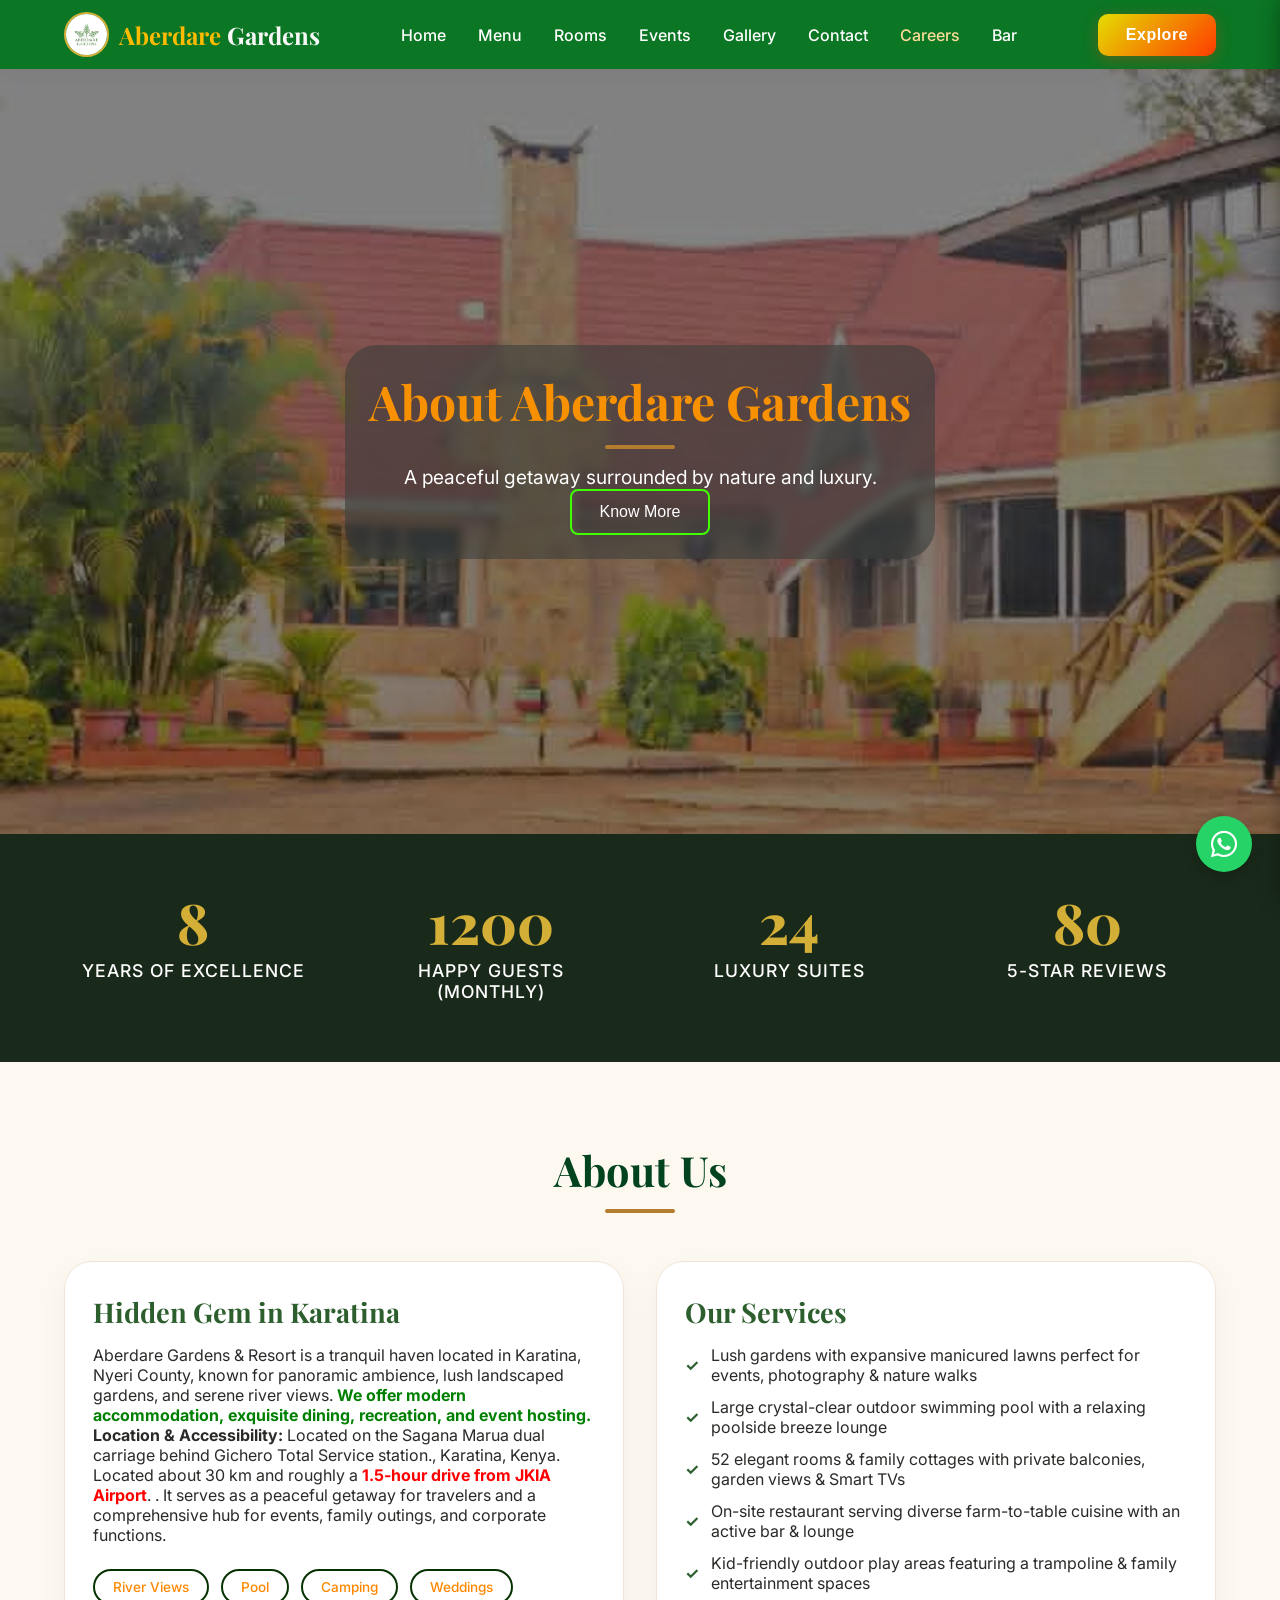
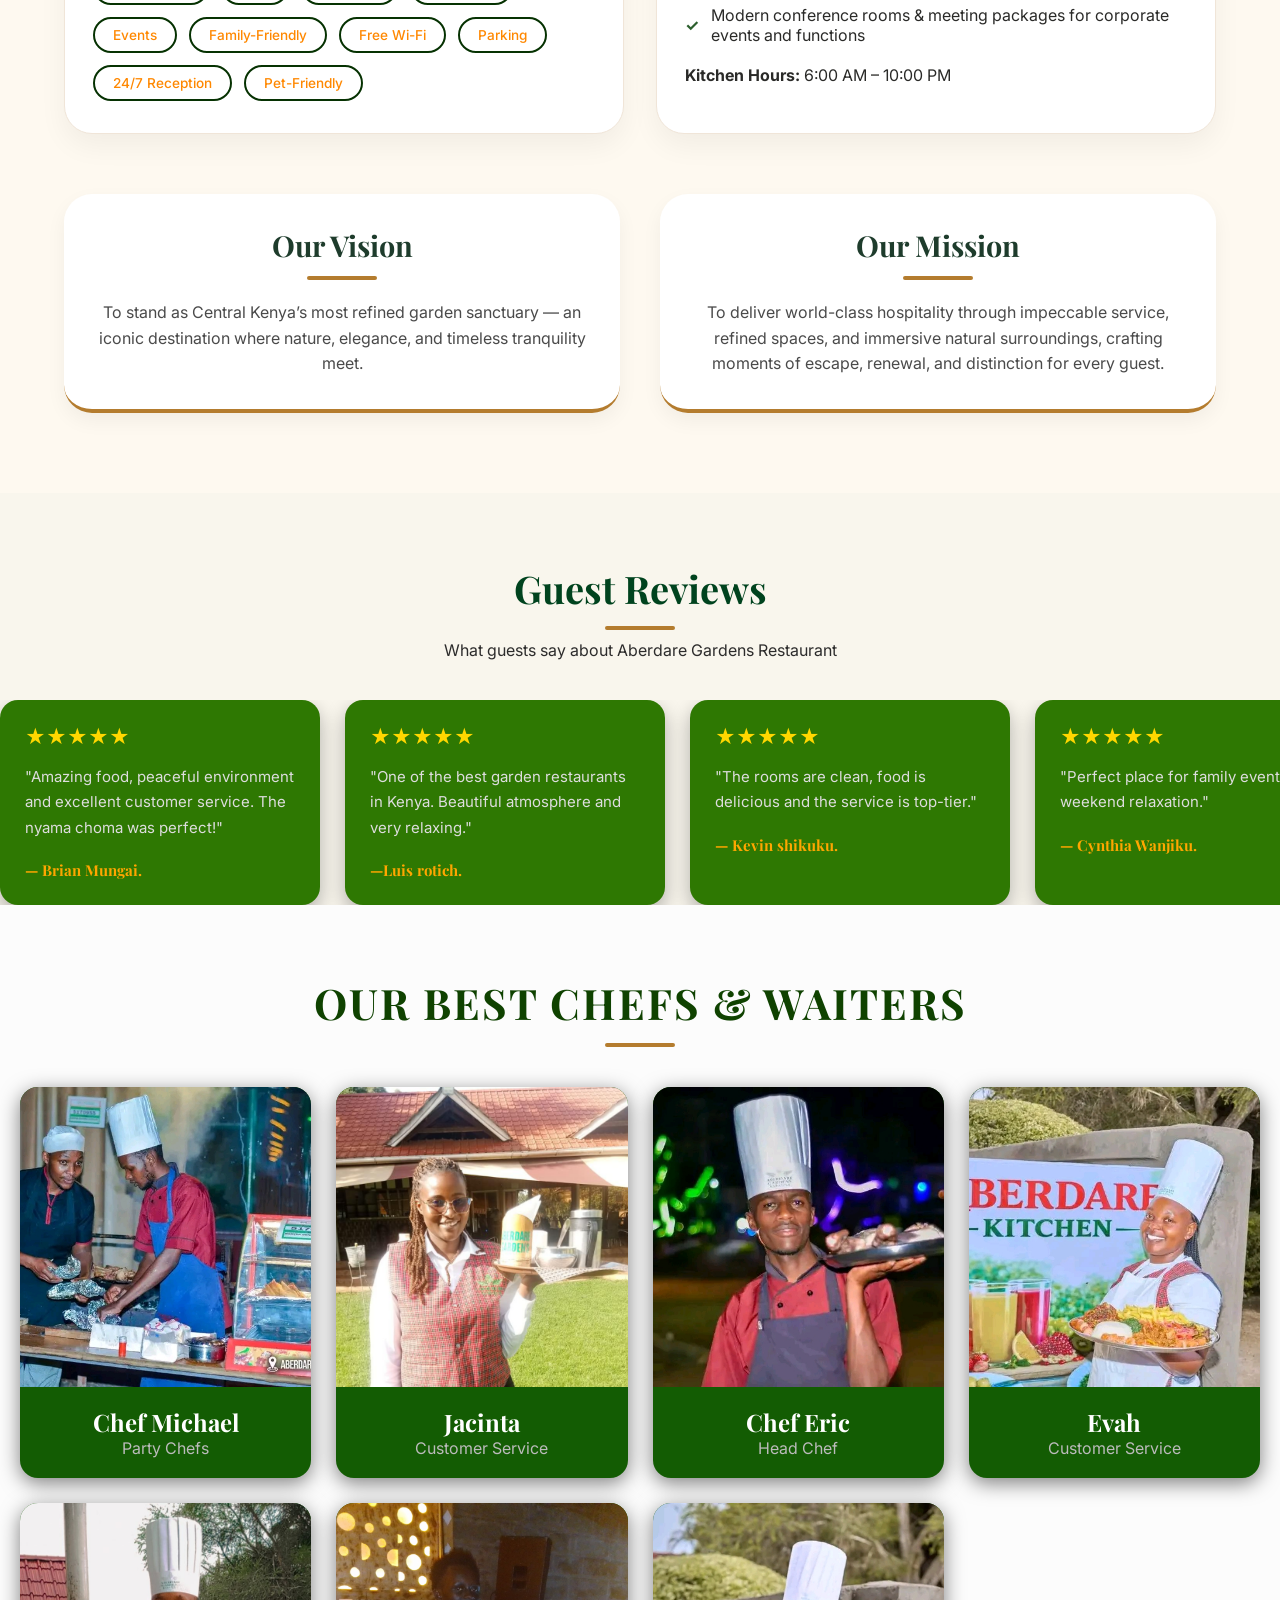
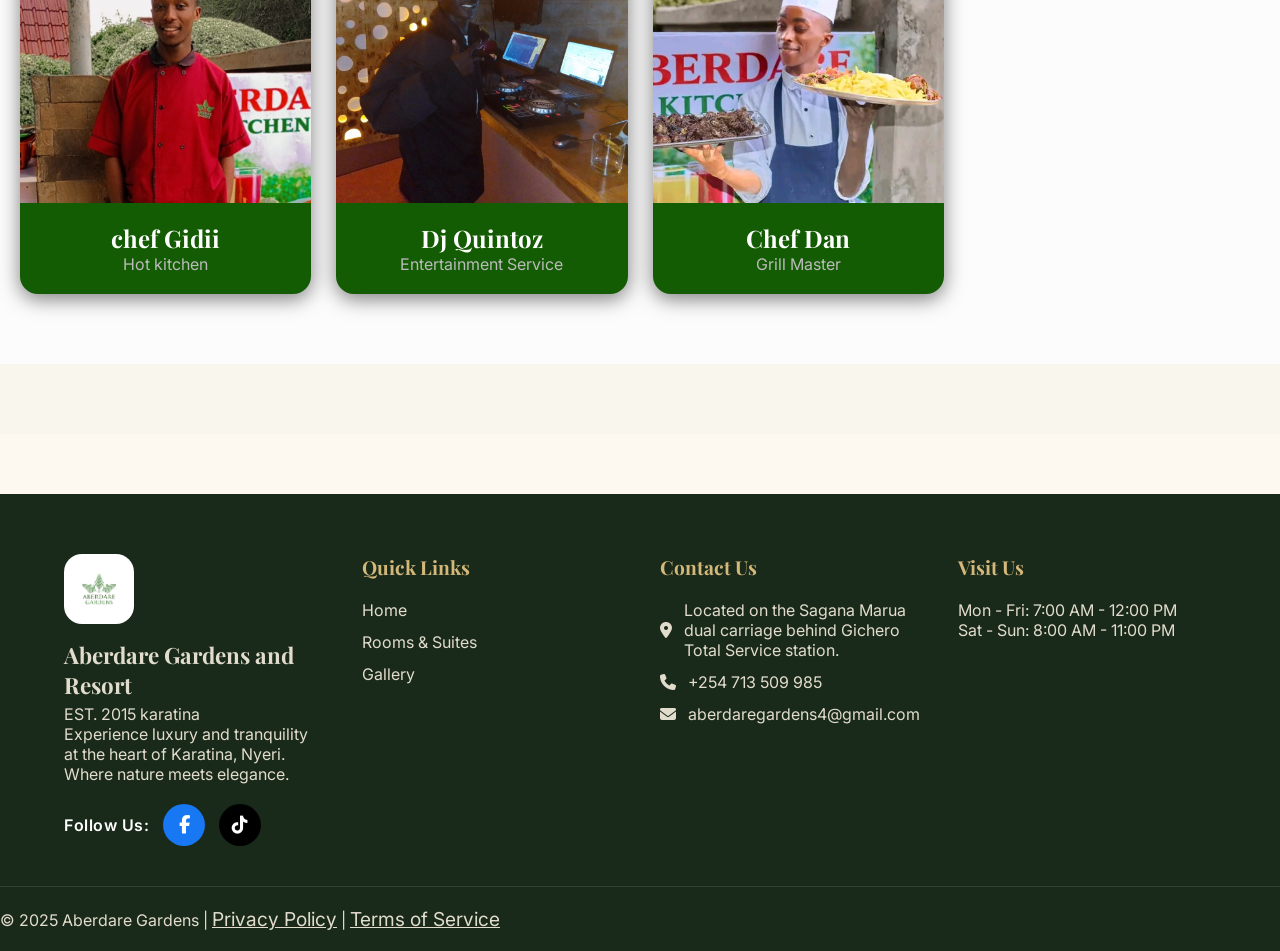
==== commit bca04ee0: "first commit" ====
--- a/index.html
+++ b/index.html
@@ -750,6 +750,29 @@
   margin-bottom:20px;
   font-size:16px;
 }
+.explorebutton {
+    background: linear-gradient(135deg, #e4dd02, #ff3c00);
+    color: white;
+    border: none;
+    padding: 12px 28px;
+    border-radius: 10px;
+    font-size: 16px;
+    font-weight: 600;
+    cursor: pointer;
+    transition: all 0.3s ease;
+    box-shadow: 0 4px 15px rgba(255, 60, 0, 0.3);
+    letter-spacing: 0.5px;
+}
+
+.explorebutton:hover {
+    transform: translateY(-3px);
+    box-shadow: 0 8px 20px rgba(255, 60, 0, 0.45);
+    background: linear-gradient(135deg, #ff8c1a, #ff4d1a);
+}
+
+.explorebutton:active {
+    transform: scale(0.97);
+}
   </style>
 </head>
 
@@ -774,7 +797,9 @@
 
       <li><a href="bar.html">Bar</a></li>
     </ul>
-    <button class="mobile-menu-btn" id="mobileMenuBtn">☰</button>
+    <button class="explorebutton" id="mobileMenuBtn">
+    Explore
+</button>
   </div>
 </nav>
 
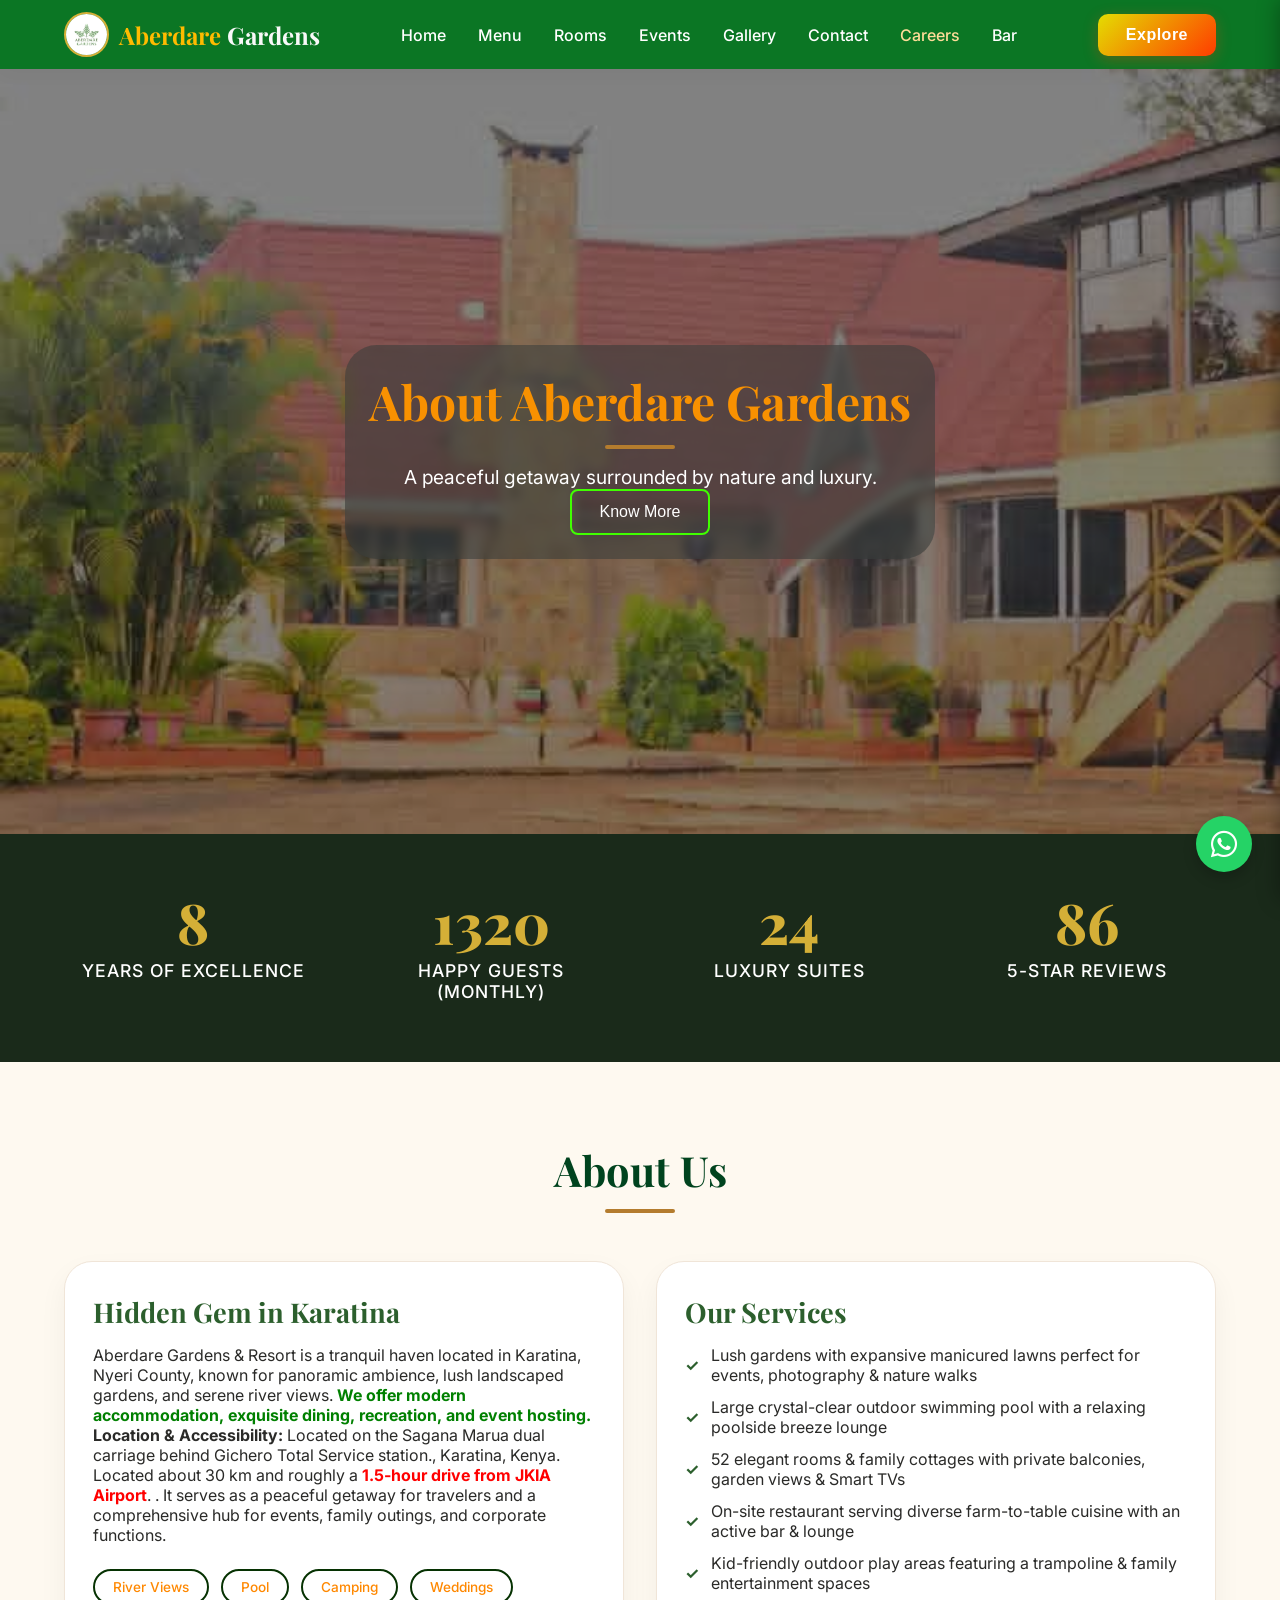
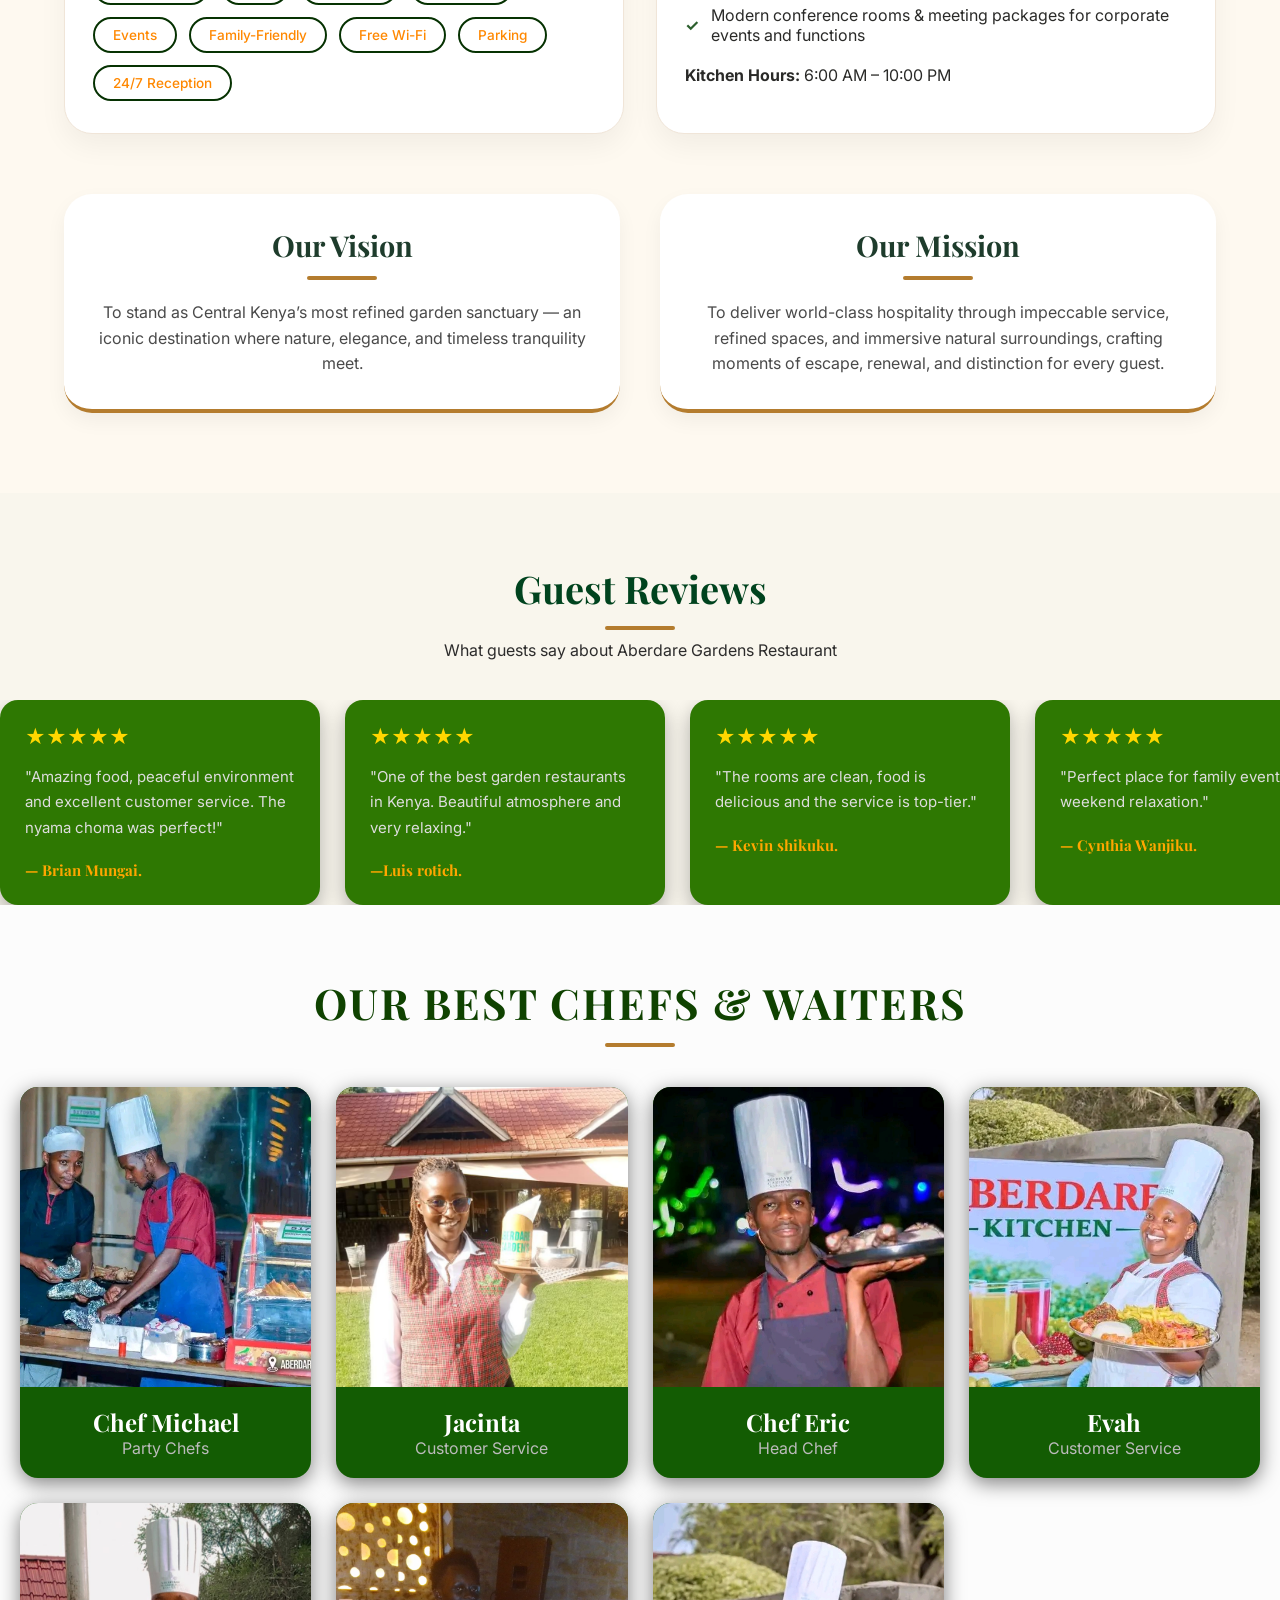
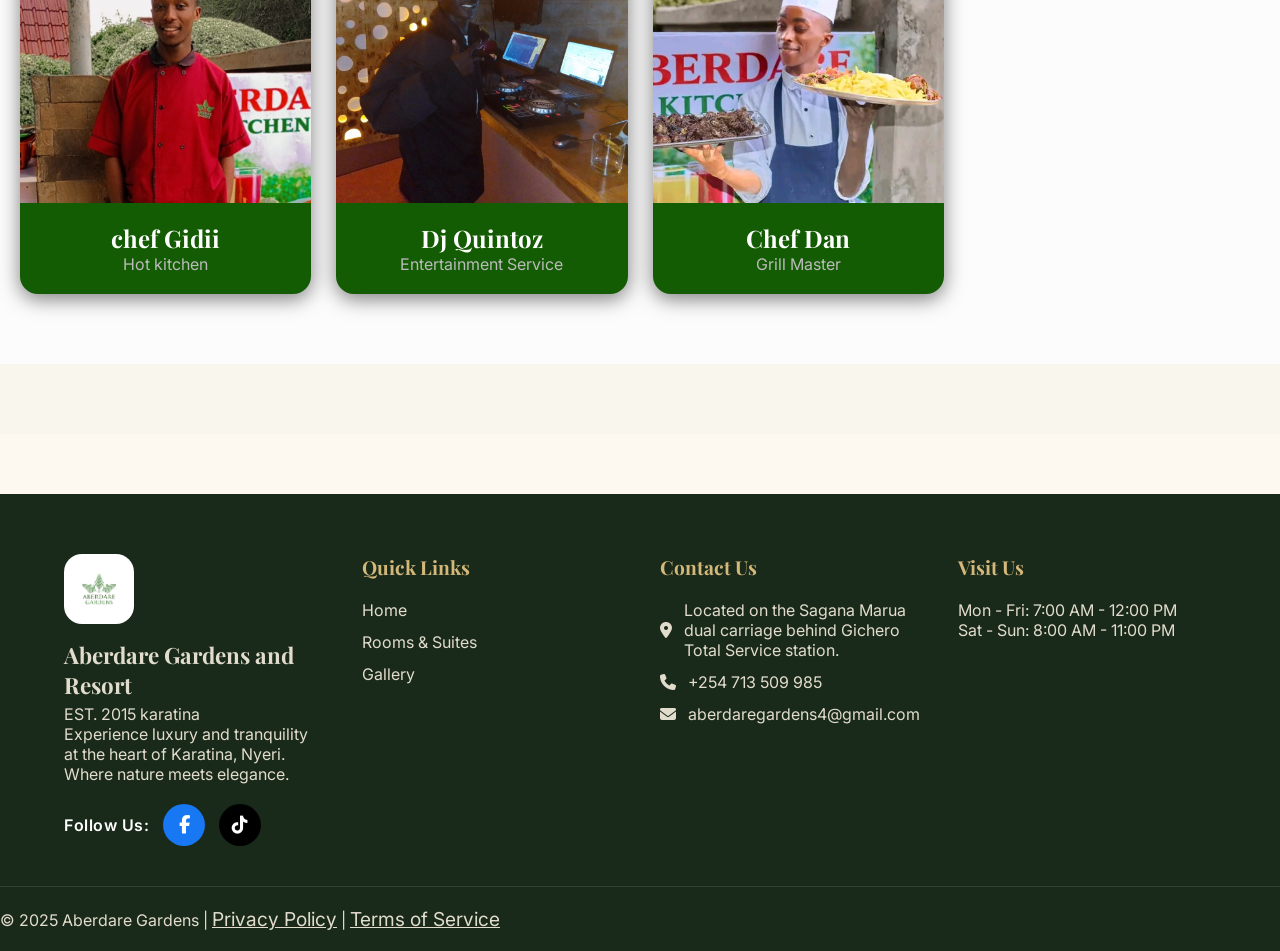
==== commit 0f1745d4: "first commit" ====
--- a/index.html
+++ b/index.html
@@ -904,7 +904,7 @@
           <span class="service-tag">Free Wi-Fi</span>
           <span class="service-tag">Parking</span>
           <span class="service-tag">24/7 Reception</span>
-          <span class="service-tag">Pet-Friendly</span>
+          
         </div>
       </div>
       <div class="info-card scroll-reveal">
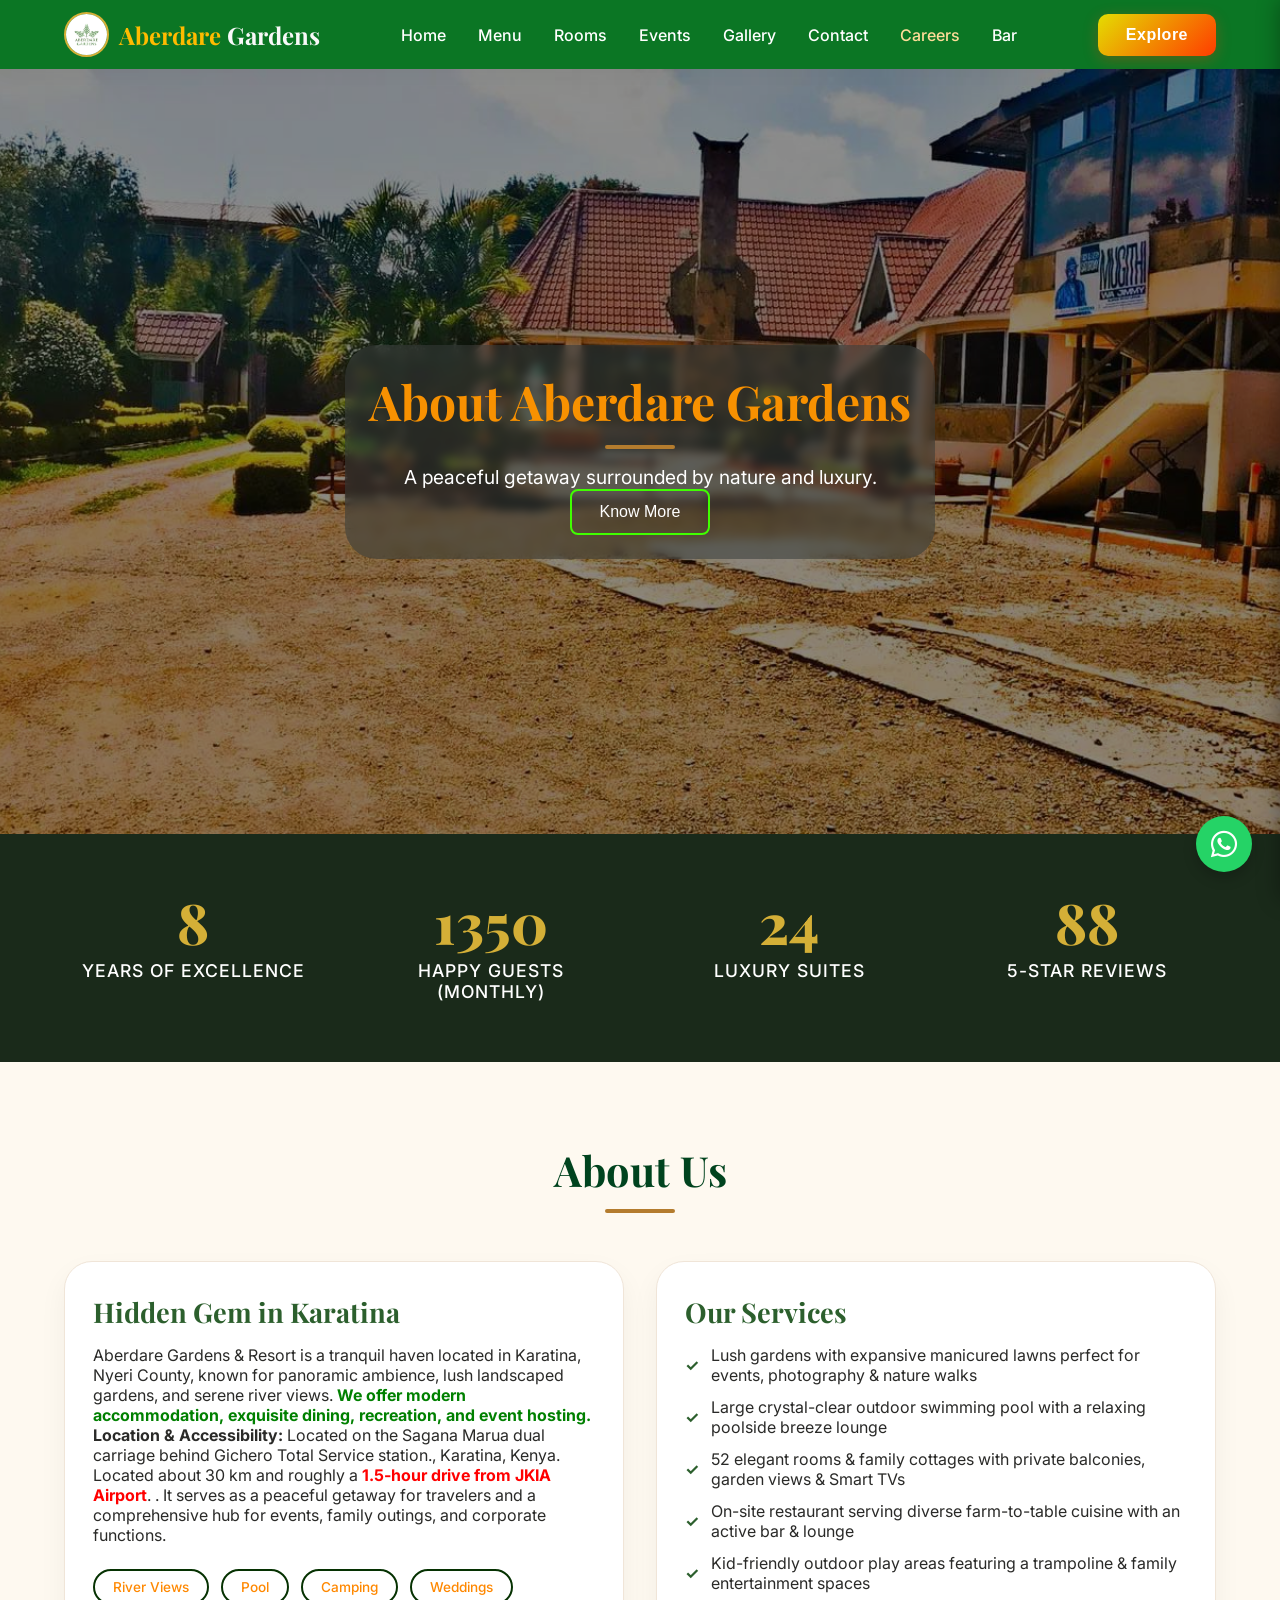
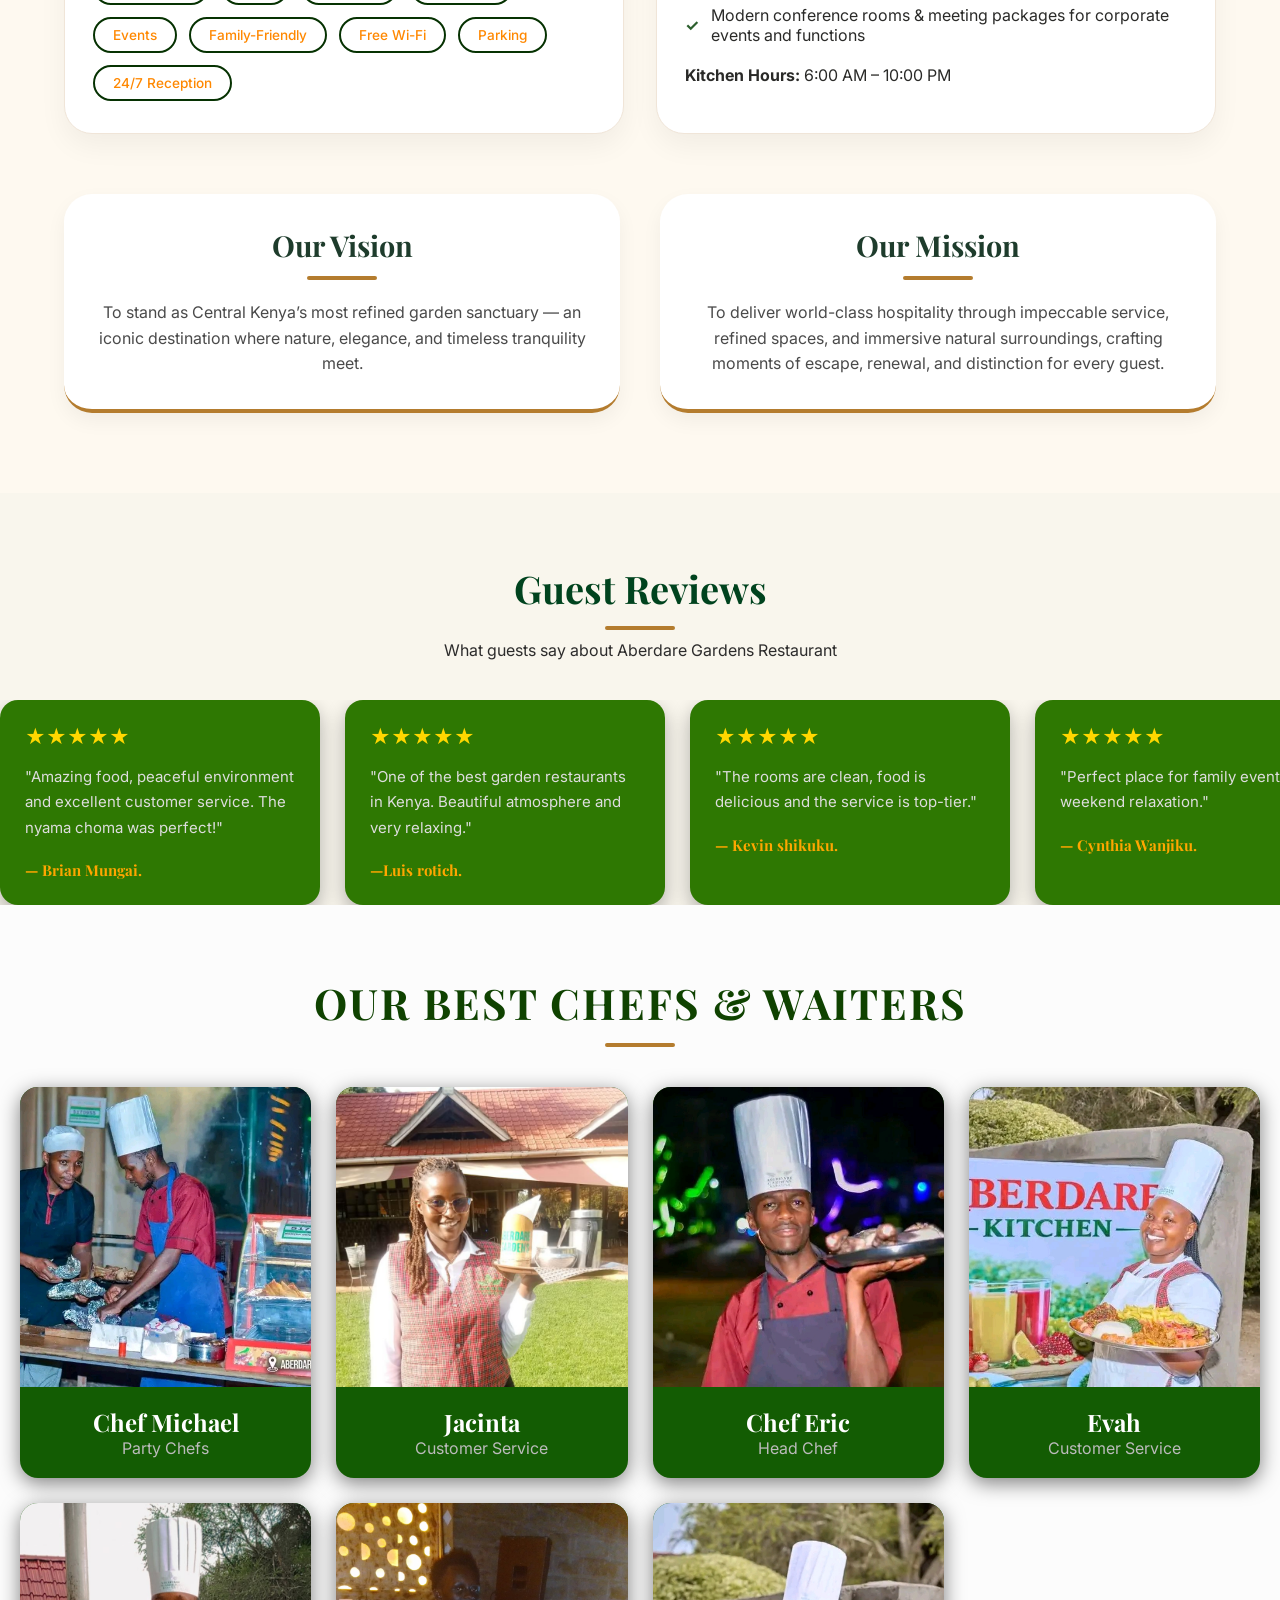
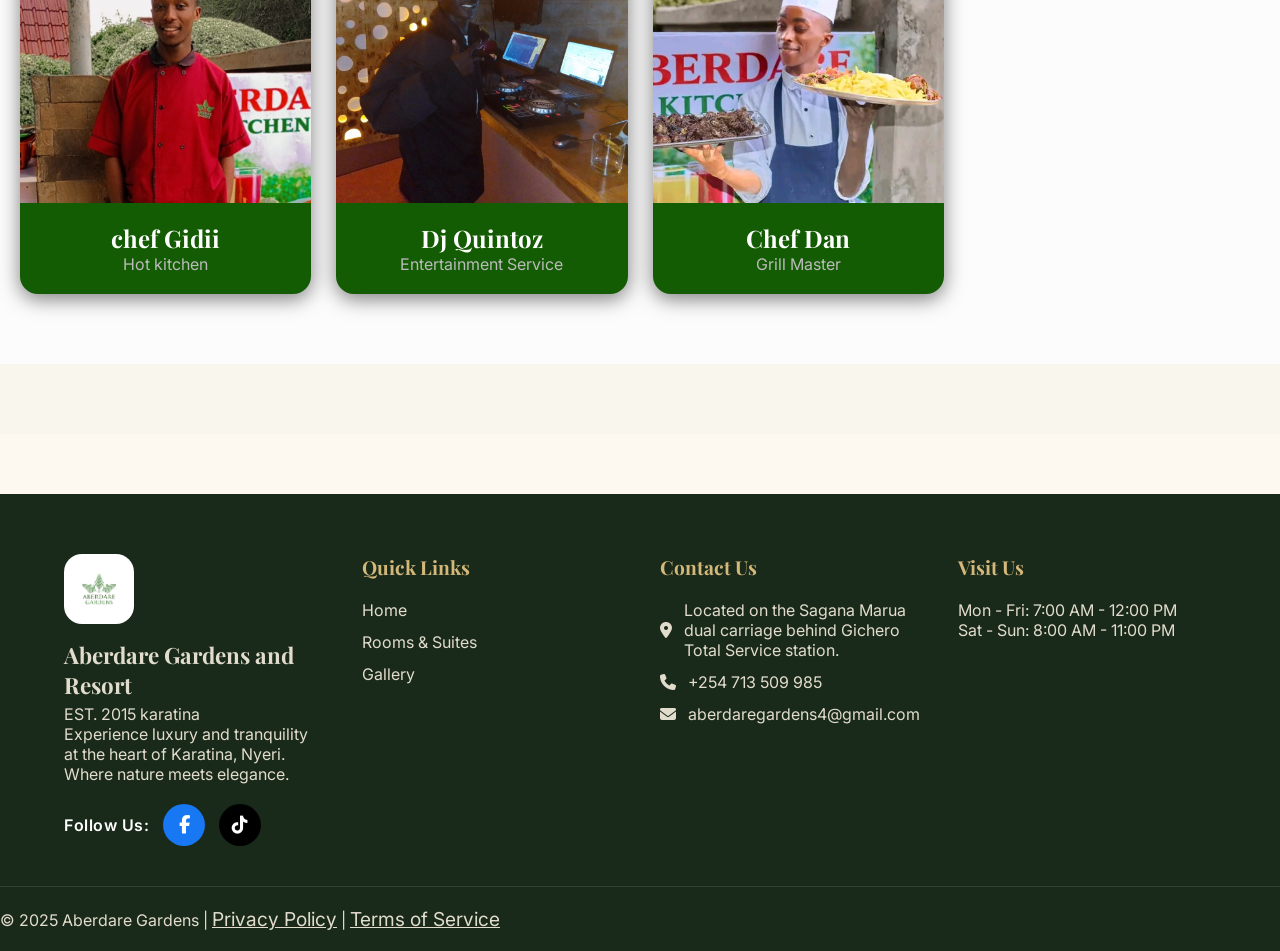
==== commit a35c9f71: "first commit" ====
--- a/index.html
+++ b/index.html
@@ -822,7 +822,7 @@
 
 <section class="about-slider">
 
-  <div class="slide active" style="background-image: url('bar/d3f53fb9-d0e7-4450-9a7c-e2c3fd8a7e71.jpeg');">
+  <div class="slide active" style="background-image: url('images/image1.jpeg');">
     <div class="overlay"></div>
 
     <div class="slide-text">
@@ -904,7 +904,7 @@
           <span class="service-tag">Free Wi-Fi</span>
           <span class="service-tag">Parking</span>
           <span class="service-tag">24/7 Reception</span>
-          
+
         </div>
       </div>
       <div class="info-card scroll-reveal">
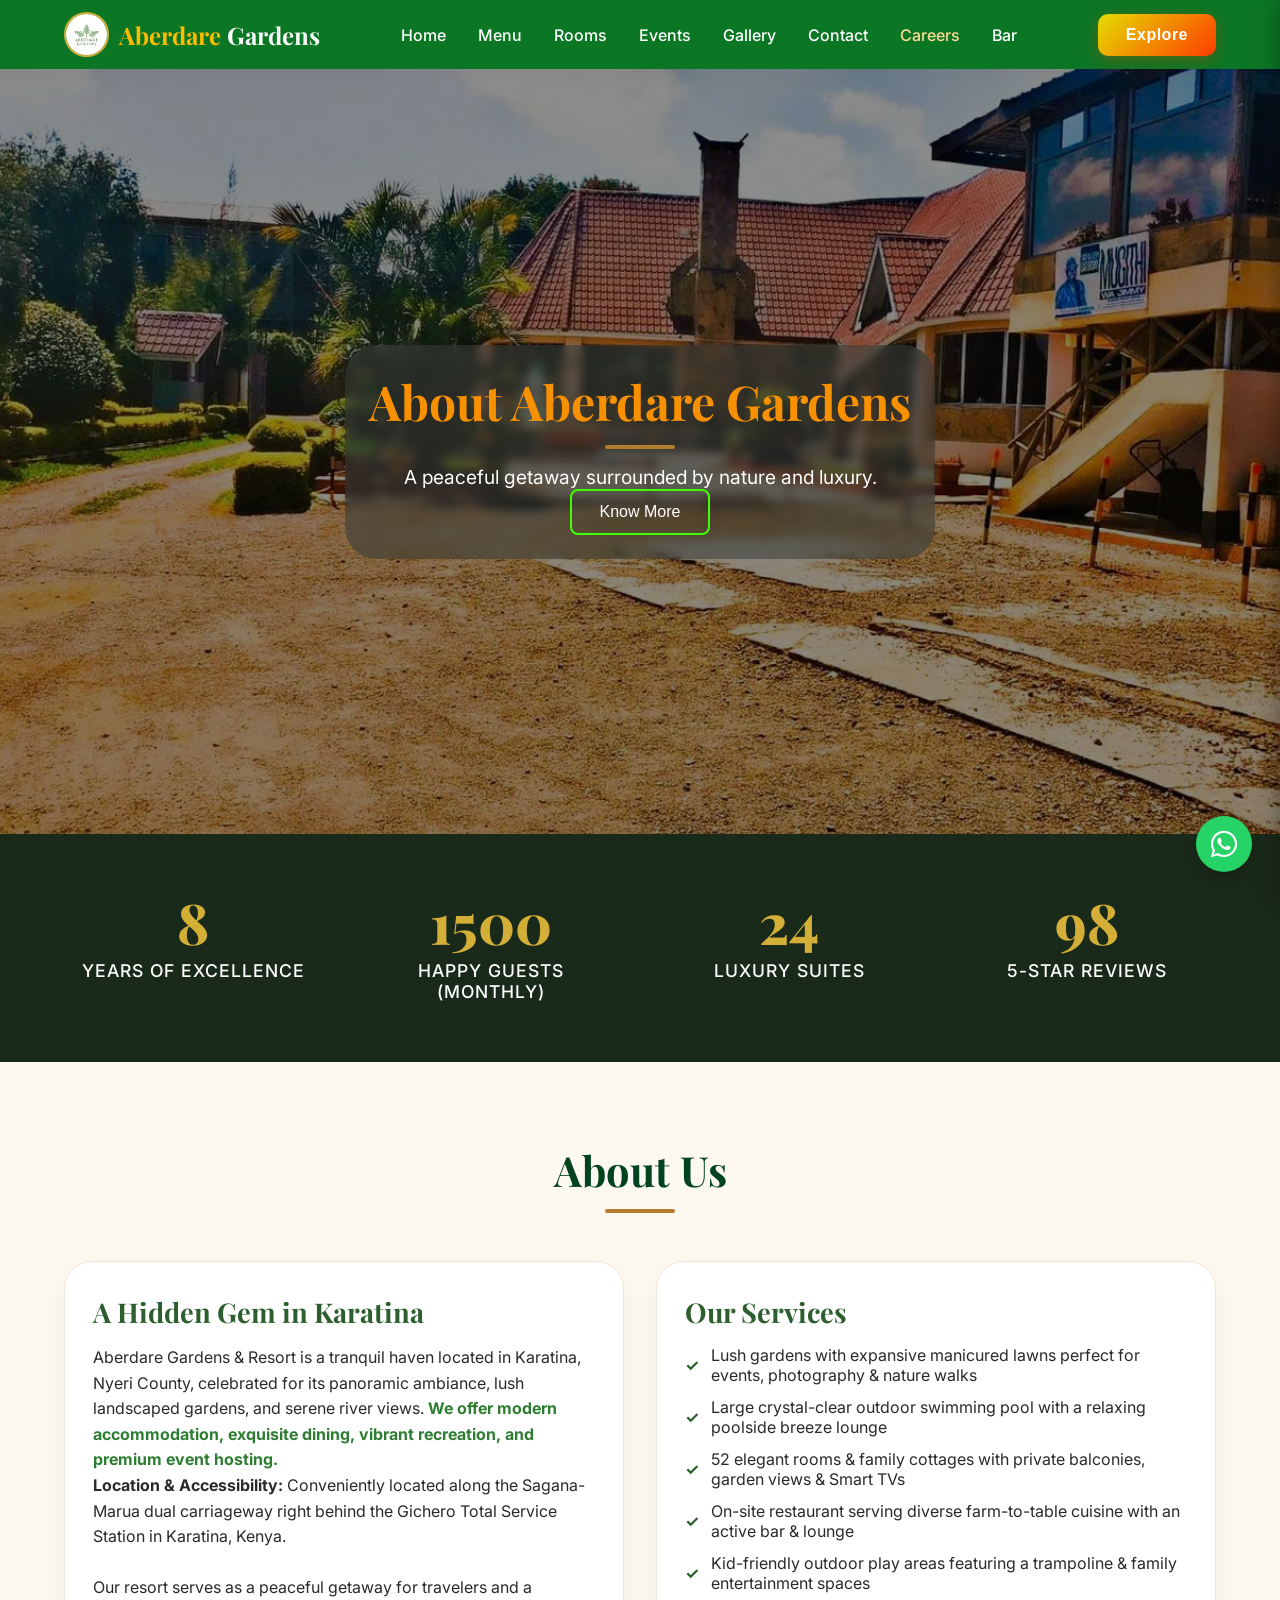
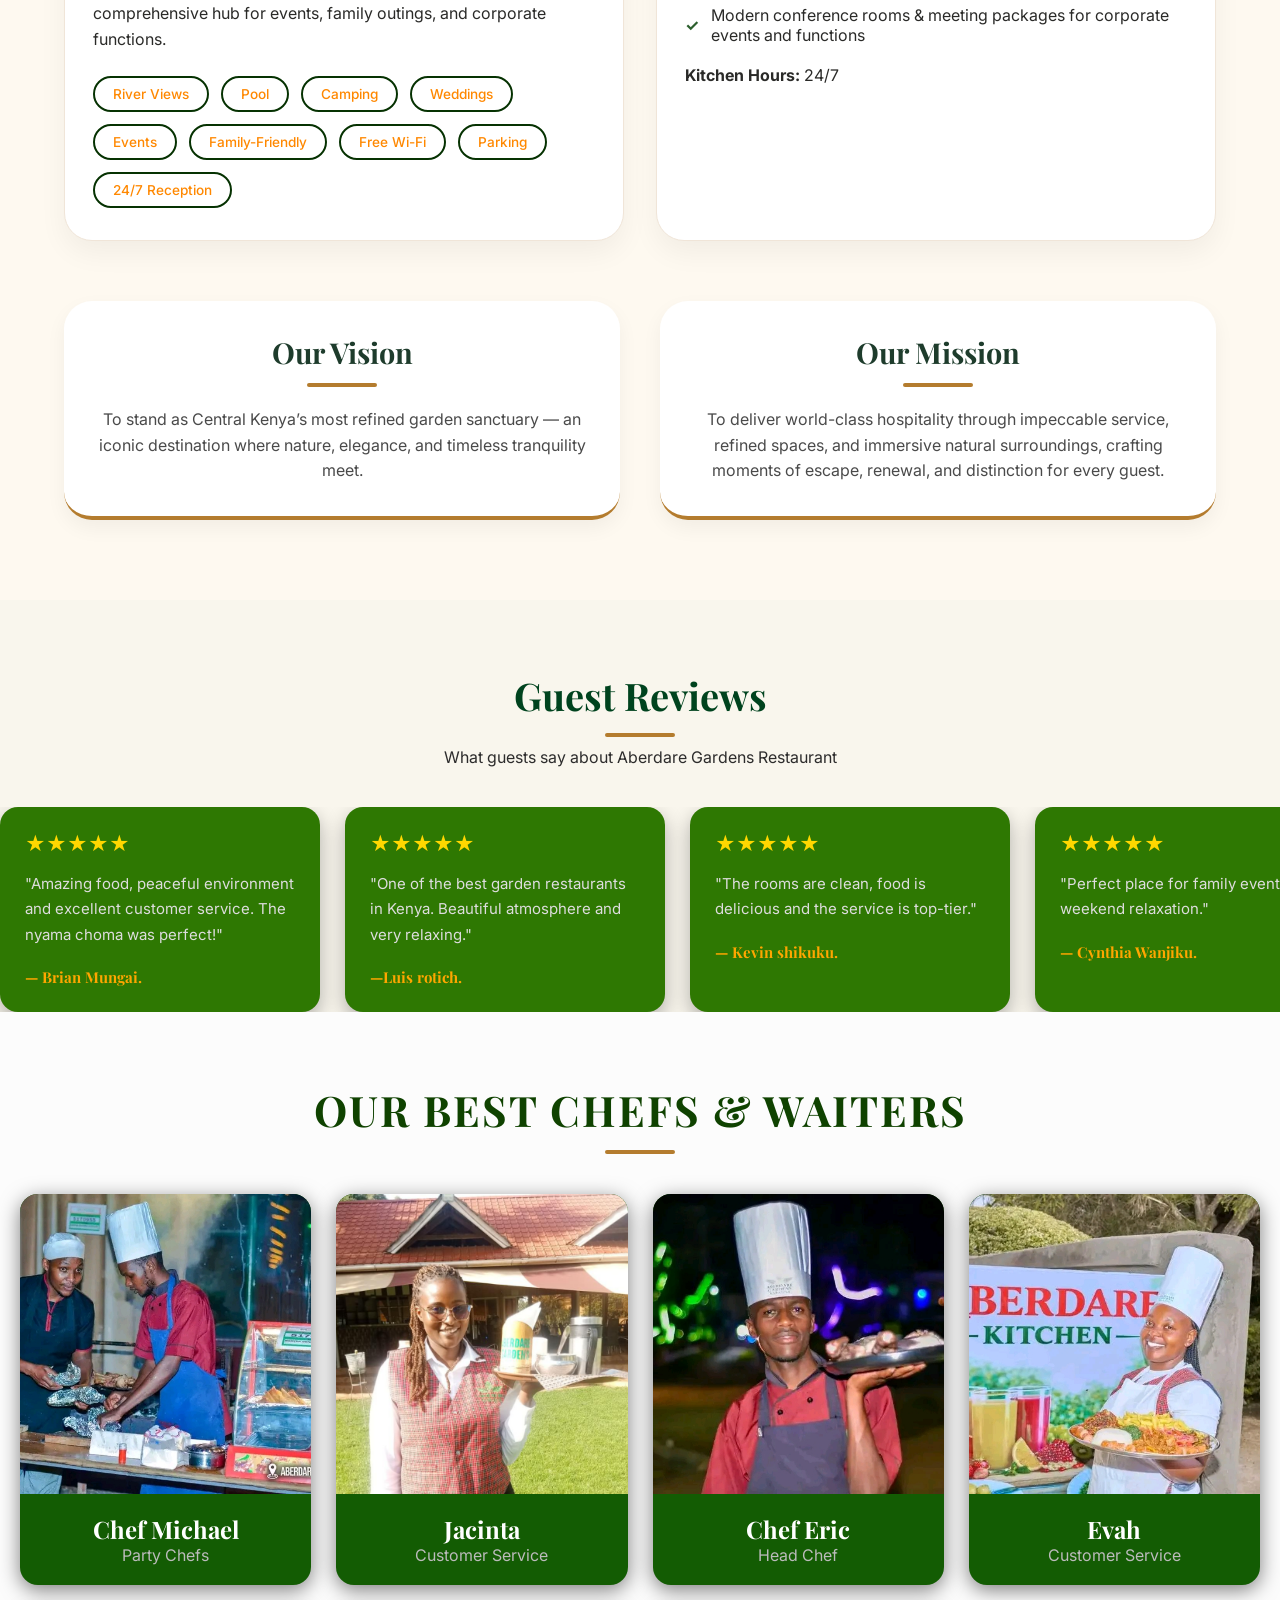
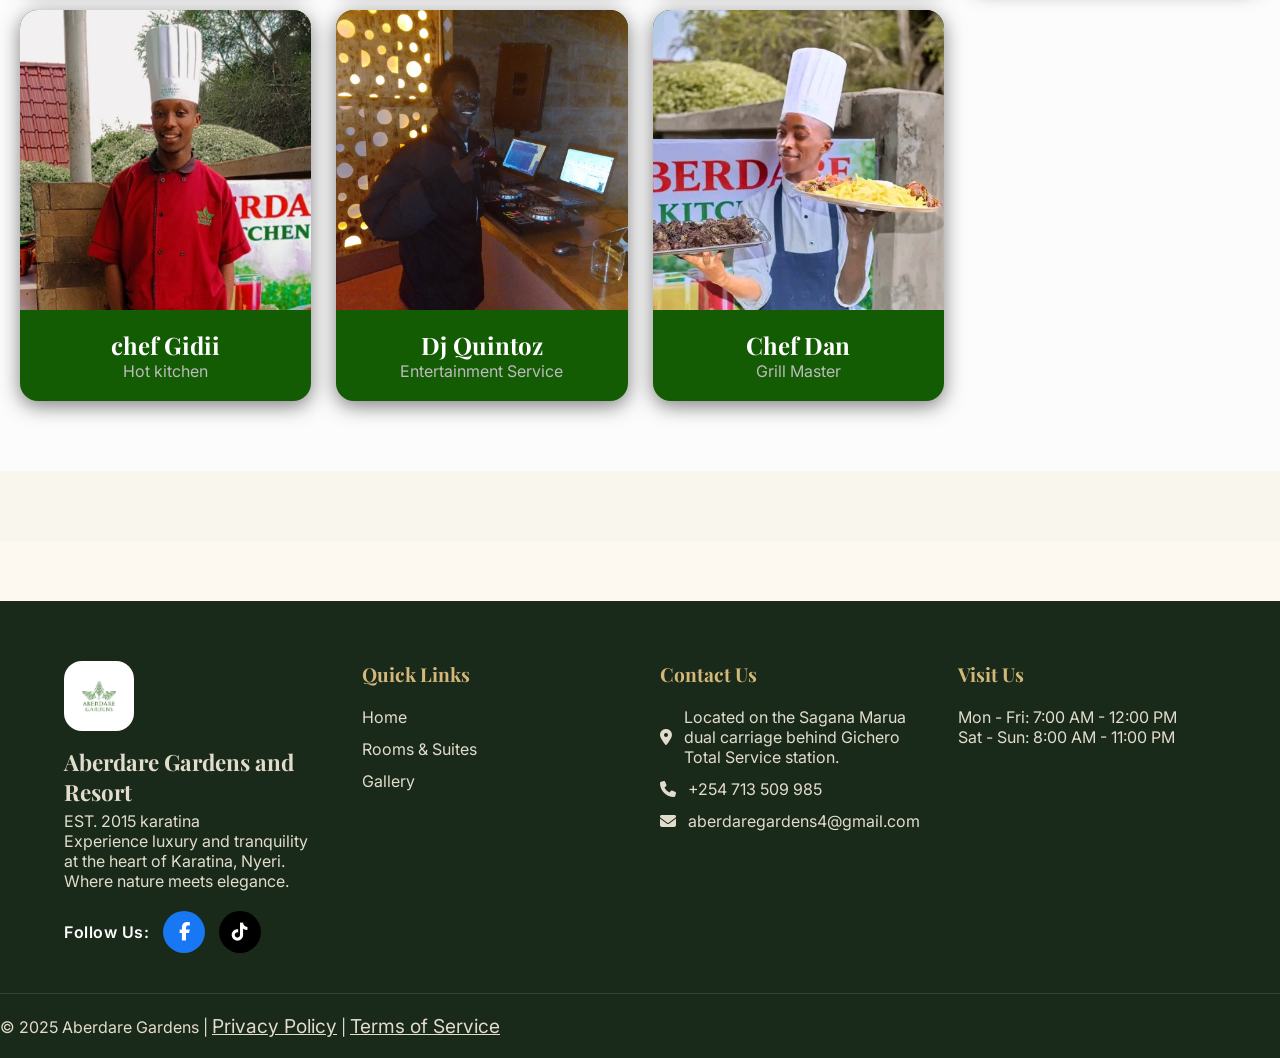
==== commit 670a4134: "first commit" ====
--- a/index.html
+++ b/index.html
@@ -891,10 +891,16 @@
     <h2>About Us</h2>
     <div class="about-grid">
       <div class="info-card scroll-reveal">
-        <h3>Hidden Gem in Karatina</h3>
-        <p style="margin-top: 15px;">Aberdare Gardens & Resort is a tranquil haven located in Karatina, Nyeri County, known for panoramic ambience, lush landscaped gardens, and serene river views. <strong style="color: green;">We offer modern accommodation, exquisite dining, recreation, and event hosting.</strong></p>
-        <p><strong>Location & Accessibility:</strong>  Located on the Sagana Marua dual carriage behind Gichero Total Service station., Karatina, Kenya. Located about 30 km  and roughly a <strong style="color: red;">1.5-hour drive from JKIA Airport</strong>. . It serves as a peaceful getaway for travelers and a comprehensive hub for events, family outings, and corporate functions.</p>
-        <div class="services-list">
+        <h3>A Hidden Gem in Karatina</h3>
+<p style="margin-top: 15px; line-height: 1.6;">
+    Aberdare Gardens & Resort is a tranquil haven located in Karatina, Nyeri County, celebrated for its panoramic ambiance, lush landscaped gardens, and serene river views. 
+    <strong style="color: #2e7d32;">We offer modern accommodation, exquisite dining, vibrant recreation, and premium event hosting.</strong>
+</p>
+<p style="line-height: 1.6;">
+    <strong>Location & Accessibility:</strong> Conveniently located along the Sagana-Marua dual carriageway right behind the Gichero Total Service Station in Karatina, Kenya. <br><br>Our resort serves as a peaceful getaway for travelers and a comprehensive hub for events, family outings, and corporate functions.
+</p>
+
+      <div class="services-list">
           <span class="service-tag">River Views</span>
           <span class="service-tag">Pool</span>
           <span class="service-tag">Camping</span>
@@ -922,7 +928,7 @@
 
 <li>Modern conference rooms & meeting packages for corporate events and functions</li>
         </ul>
-        <p style="margin-top: 20px;"><strong>Kitchen Hours:</strong> 6:00 AM – 10:00 PM</p>
+        <p style="margin-top: 20px;"><strong>Kitchen Hours:</strong> 24/7</p>
       </div>
     </div>
   </div>
